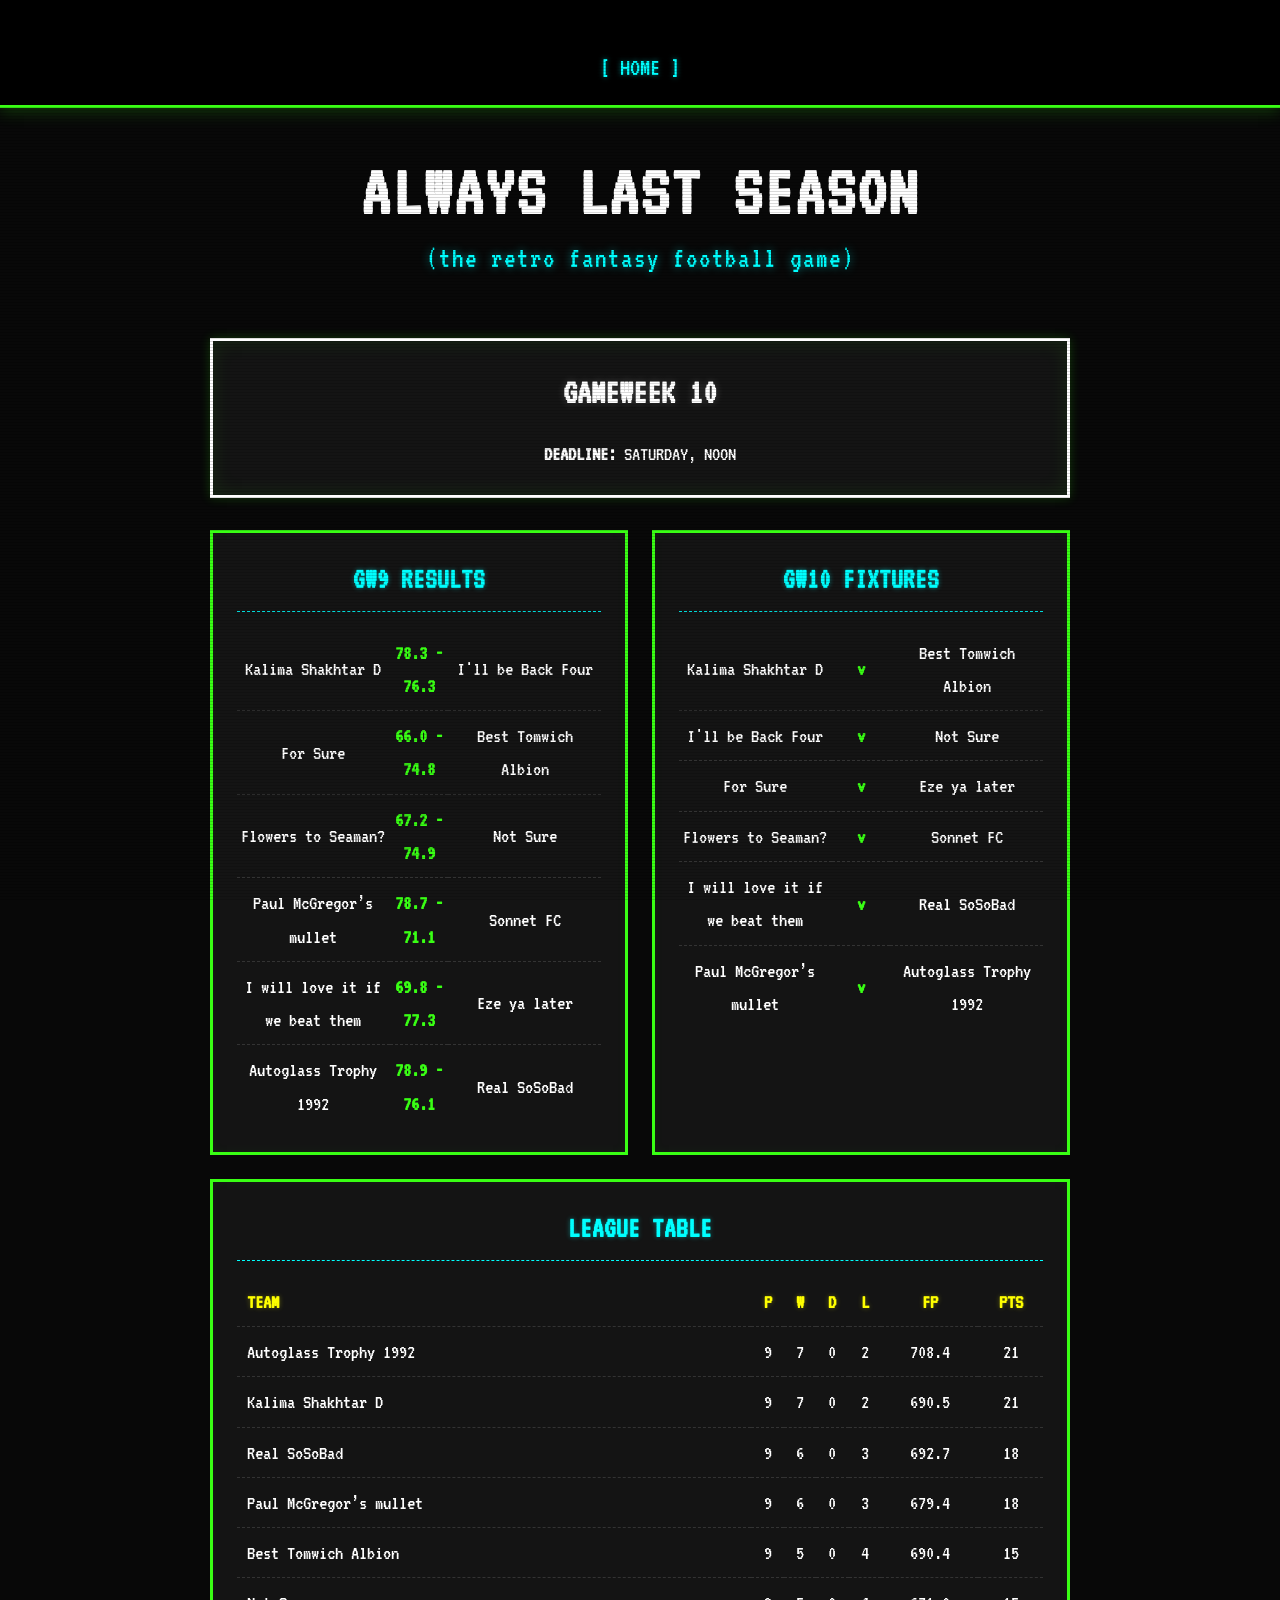
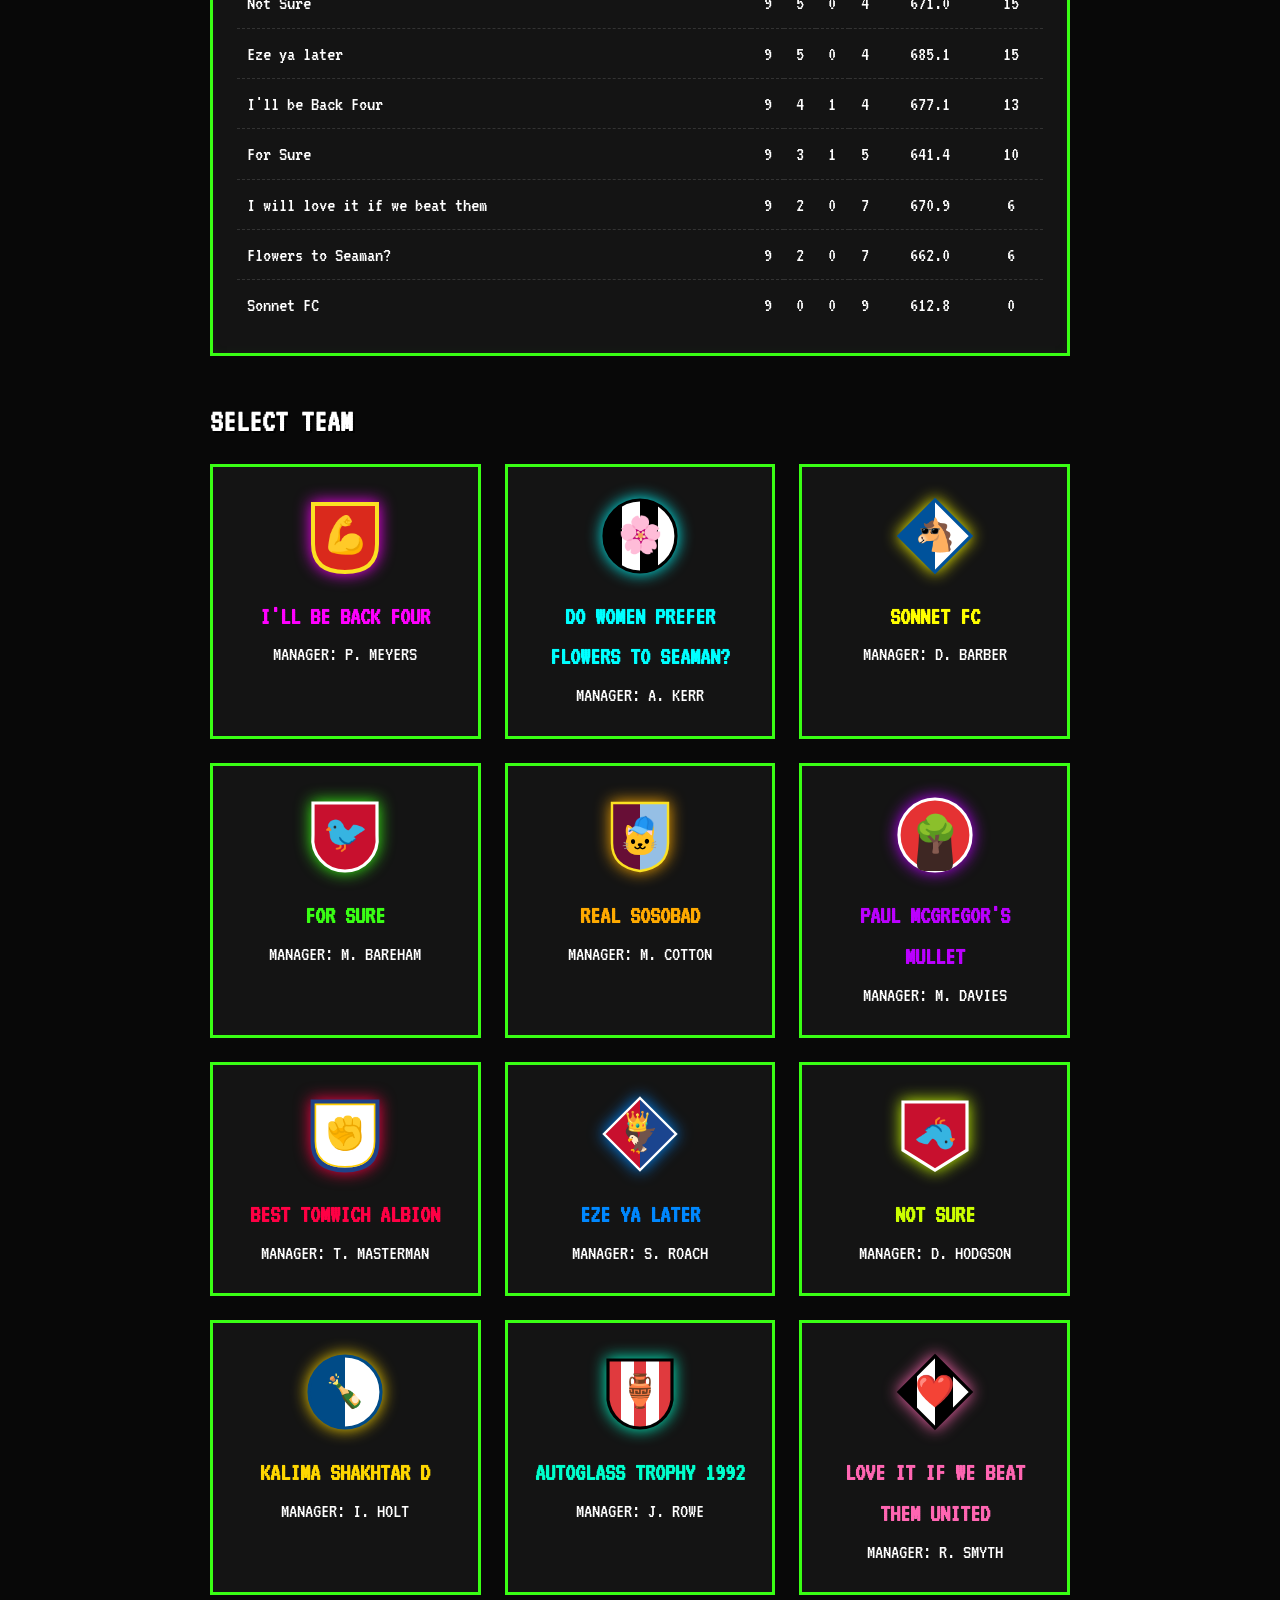
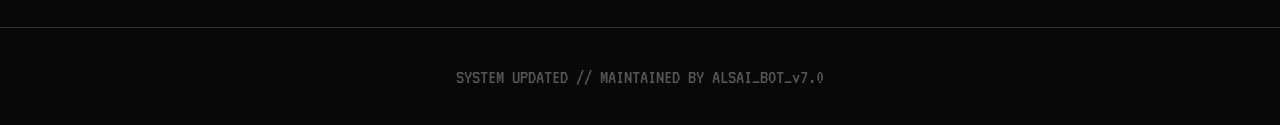
==== index.html @ 2e4fb4df "Add files via upload" ====
<!DOCTYPE html>
<html lang="en">
<head>
    <meta charset="UTF-8">
    <meta name="viewport" content="width=device-width, initial-scale=1.0">
    <title>Always Last Season - Retro Fantasy Football</title>
    <link rel="stylesheet" href="style.css">
</head>
<body>

    <svg width="0" height="0" style="position:absolute; width:0; height:0;">
        <defs>
            <linearGradient id="grad-bw-stripes" x1="0%" y1="0%" x2="100%" y2="0%">
                <stop offset="20%" stop-color="#000"/><stop offset="20%" stop-color="#fff"/>
                <stop offset="40%" stop-color="#fff"/><stop offset="40%" stop-color="#000"/>
                <stop offset="60%" stop-color="#000"/><stop offset="60%" stop-color="#fff"/>
                <stop offset="80%" stop-color="#fff"/><stop offset="80%" stop-color="#000"/>
            </linearGradient>
        </defs>
    </svg>
    <svg width="0" height="0" style="position:absolute; width:0; height:0;">
        <defs>
            <linearGradient id="grad-newcastle" x1="0%" y1="0%" x2="100%" y2="0%">
                <stop offset="25%" stop-color="#000"/><stop offset="25%" stop-color="#fff"/>
                <stop offset="50%" stop-color="#fff"/><stop offset="50%" stop-color="#000"/>
                <stop offset="75%" stop-color="#000"/><stop offset="75%" stop-color="#fff"/>
            </linearGradient>
            <linearGradient id="grad-gill" x1="0%" y1="0%" x2="100%" y2="0%">
                <stop offset="50%" stop-color="#00529b"/><stop offset="50%" stop-color="#fff"/>
            </linearGradient>
            <linearGradient id="grad-villa" x1="0%" y1="0%" x2="100%" y2="0%">
                <stop offset="50%" stop-color="#670E36"/><stop offset="50%" stop-color="#95BFE5"/>
            </linearGradient>
            <linearGradient id="grad-palace" x1="0%" y1="0%" x2="100%" y2="0%">
                <stop offset="50%" stop-color="#C8102E"/><stop offset="50%" stop-color="#1B458F"/>
            </linearGradient>
            <linearGradient id="grad-rochdale" x1="0%" y1="0%" x2="100%" y2="0%">
                <stop offset="50%" stop-color="#004b87"/><stop offset="50%" stop-color="#fff"/>
            </linearGradient>
            <linearGradient id="grad-stoke" x1="0%" y1="0%" x2="100%" y2="0%">
                <stop offset="20%" stop-color="#e03a3e"/><stop offset="20%" stop-color="#fff"/>
                <stop offset="40%" stop-color="#fff"/><stop offset="40%" stop-color="#e03a3e"/>
                <stop offset="60%" stop-color="#e03a3e"/><stop offset="60%" stop-color="#fff"/>
                <stop offset="80%" stop-color="#fff"/><stop offset="80%" stop-color="#e03a3e"/>
            </linearGradient>
        </defs>
    </svg>

    <header>
        <nav>
            <a href="index.html">[ HOME ]</a>
        </nav>
    </header>

    <div id="home-page" class="page-view">
        
        <div class="home-title-container">
            <div class="home-title-text">
                <h1 class="home-title">ALWAYS LAST SEASON</h1>
                <p class="home-subtitle">(the retro fantasy football game)</p>
            </div>
        </div>

        <section class="hero">
            <h2>GAMEWEEK 10</h2>
            <p><strong>DEADLINE:</strong> SATURDAY, NOON</p>
        </section>

        <div class="info-panels">
            <div class="panel">
                <h3 class="panel-title">GW9 RESULTS</h3>
                <table class="retro-table">
                    <tr><td class="team-left">Kalima Shakhtar D</td><td class="score">78.3 - 76.3</td><td class="team-right">I'll be Back Four</td></tr>
                    <tr><td class="team-left">For Sure</td><td class="score">66.0 - 74.8</td><td class="team-right">Best Tomwich Albion</td></tr>
                    <tr><td class="team-left">Flowers to Seaman?</td><td class="score">67.2 - 74.9</td><td class="team-right">Not Sure</td></tr>
                    <tr><td class="team-left">Paul McGregor’s mullet</td><td class="score">78.7 - 71.1</td><td class="team-right">Sonnet FC</td></tr>
                    <tr><td class="team-left">I will love it if we beat them</td><td class="score">69.8 - 77.3</td><td class="team-right">Eze ya later</td></tr>
                    <tr><td class="team-left">Autoglass Trophy 1992</td><td class="score">78.9 - 76.1</td><td class="team-right">Real SoSoBad</td></tr>
                </table>
            </div>
            
            <div class="panel">
                <h3 class="panel-title">GW10 FIXTURES</h3>
                <table class="retro-table">
                    <tr><td class="team-left">Kalima Shakhtar D</td><td class="score">v</td><td class="team-right">Best Tomwich Albion</td></tr>
                    <tr><td class="team-left">I'll be Back Four</td><td class="score">v</td><td class="team-right">Not Sure</td></tr>
                    <tr><td class="team-left">For Sure</td><td class="score">v</td><td class="team-right">Eze ya later</td></tr>
                    <tr><td class="team-left">Flowers to Seaman?</td><td class="score">v</td><td class="team-right">Sonnet FC</td></tr>
                    <tr><td class="team-left">I will love it if we beat them</td><td class="score">v</td><td class="team-right">Real SoSoBad</td></tr>
                    <tr><td class="team-left">Paul McGregor’s mullet</td><td class="score">v</td><td class="team-right">Autoglass Trophy 1992</td></tr>
                </table>
            </div>
        </div>

        <div class="panel table-panel">
            <h3 class="panel-title">LEAGUE TABLE</h3>
            <table class="retro-table league-standings">
                <thead>
                    <tr>
                        <th class="text-left">TEAM</th>
                        <th>P</th><th>W</th><th>D</th><th>L</th><th>FP</th><th>PTS</th>
                    </tr>
                </thead>
                <tbody>
                    <tr><td class="text-left">Autoglass Trophy 1992</td><td>9</td><td>7</td><td>0</td><td>2</td><td>708.4</td><td>21</td></tr>
                    <tr><td class="text-left">Kalima Shakhtar D</td><td>9</td><td>7</td><td>0</td><td>2</td><td>690.5</td><td>21</td></tr>
                    <tr><td class="text-left">Real SoSoBad</td><td>9</td><td>6</td><td>0</td><td>3</td><td>692.7</td><td>18</td></tr>
                    <tr><td class="text-left">Paul McGregor’s mullet</td><td>9</td><td>6</td><td>0</td><td>3</td><td>679.4</td><td>18</td></tr>
                    <tr><td class="text-left">Best Tomwich Albion</td><td>9</td><td>5</td><td>0</td><td>4</td><td>690.4</td><td>15</td></tr>
                    <tr><td class="text-left">Not Sure</td><td>9</td><td>5</td><td>0</td><td>4</td><td>671.0</td><td>15</td></tr>
                    <tr><td class="text-left">Eze ya later</td><td>9</td><td>5</td><td>0</td><td>4</td><td>685.1</td><td>15</td></tr>
                    <tr><td class="text-left">I'll be Back Four</td><td>9</td><td>4</td><td>1</td><td>4</td><td>677.1</td><td>13</td></tr>
                    <tr><td class="text-left">For Sure</td><td>9</td><td>3</td><td>1</td><td>5</td><td>641.4</td><td>10</td></tr>
                    <tr><td class="text-left">I will love it if we beat them</td><td>9</td><td>2</td><td>0</td><td>7</td><td>670.9</td><td>6</td></tr>
                    <tr><td class="text-left">Flowers to Seaman?</td><td>9</td><td>2</td><td>0</td><td>7</td><td>662.0</td><td>6</td></tr>
                    <tr><td class="text-left">Sonnet FC</td><td>9</td><td>0</td><td>0</td><td>9</td><td>612.8</td><td>0</td></tr>
                </tbody>
            </table>
        </div>
        <h2>SELECT TEAM</h2>
        <div class="grid">
            
            <div onclick="window.location.href='team-paul.html'" class="card">
                <div class="card-icon" style="filter: drop-shadow(0 0 8px #ff00ff);">
                    <svg width="80" height="80" viewBox="0 0 100 100">
                        <path d="M10,10 L90,10 L90,60 Q90,95 50,95 Q10,95 10,60 Z" fill="#DA291C" stroke="#FBE122" stroke-width="5"/>
                        <text x="50" y="55" font-size="45" text-anchor="middle" dominant-baseline="middle">💪</text>
                    </svg>
                </div>
                <h3 style="color: #ff00ff;">I'll be back four</h3>
                <p>MANAGER: P. MEYERS</p>
            </div>

            <div onclick="window.location.href='team-andy.html'" class="card">
                <div class="card-icon" style="filter: drop-shadow(0 0 8px #00ffff);">
                    <svg width="80" height="80" viewBox="0 0 100 100">
                        <circle cx="50" cy="50" r="45" fill="url(#grad-newcastle)" stroke="#000" stroke-width="4"/>
                        <text x="50" y="55" font-size="45" text-anchor="middle" dominant-baseline="middle">🌸</text>
                    </svg>
                </div>
                <h3 style="color: #00ffff;">Do Women prefer Flowers to Seaman?</h3>
                <p>MANAGER: A. KERR</p>
            </div>

            <div onclick="window.location.href='team-barber.html'" class="card">
                <div class="card-icon" style="filter: drop-shadow(0 0 8px #ffff00);">
                    <svg width="80" height="80" viewBox="0 0 100 100">
                        <polygon points="50,5 95,50 50,95 5,50" fill="url(#grad-gill)" stroke="#00529b" stroke-width="4"/>
                        <text x="50" y="55" font-size="40" text-anchor="middle" dominant-baseline="middle">🐴</text>
                        <text x="44" y="47" font-size="22" text-anchor="middle" dominant-baseline="middle">🕶️</text>
                    </svg>
                </div>
                <h3 style="color: #ffff00;">Sonnet FC</h3>
                <p>MANAGER: D. BARBER</p>
            </div>

            <div onclick="window.location.href='team-bareham.html'" class="card">
                <div class="card-icon" style="filter: drop-shadow(0 0 8px #39ff14);">
                    <svg width="80" height="80" viewBox="0 0 100 100">
                        <path d="M10,10 L90,10 L90,50 A40,40 0 0,1 50,95 A40,40 0 0,1 10,50 Z" fill="#C8102E" stroke="#fff" stroke-width="4"/>
                        <text x="50" y="55" font-size="45" text-anchor="middle" dominant-baseline="middle">🐦</text>
                    </svg>
                </div>
                <h3 style="color: #39ff14;">For Sure</h3>
                <p>MANAGER: M. BAREHAM</p>
            </div>

            <div onclick="window.location.href='team-cotton.html'" class="card">
                <div class="card-icon" style="filter: drop-shadow(0 0 8px #ffaa00);">
                    <svg width="80" height="80" viewBox="0 0 100 100">
                        <path d="M15,10 L85,10 L85,60 Q85,90 50,95 Q15,90 15,60 Z" fill="url(#grad-villa)" stroke="#FBE122" stroke-width="3"/>
                        <text x="50" y="62" font-size="38" text-anchor="middle" dominant-baseline="middle">🐱</text>
                        <text x="51" y="42" font-size="28" text-anchor="middle" dominant-baseline="middle">🧢</text>
                    </svg>
                </div>
                <h3 style="color: #ffaa00;">Real SoSoBad</h3>
                <p>MANAGER: M. COTTON</p>
            </div>

            <div onclick="window.location.href='team-davies.html'" class="card">
                <div class="card-icon" style="filter: drop-shadow(0 0 8px #bb00ff);">
                    <svg width="80" height="80" viewBox="0 0 100 100">
                        <circle cx="50" cy="50" r="45" fill="#E53233" stroke="#fff" stroke-width="4"/>
                        <path d="M30,45 C30,85 20,95 40,95 L60,95 C80,95 70,85 70,45 Z" fill="#3E2723"/>
                        <text x="50" y="55" font-size="45" text-anchor="middle" dominant-baseline="middle">🌳</text>
                    </svg>
                </div>
                <h3 style="color: #bb00ff;">Paul McGregor's mullet</h3>
                <p>MANAGER: M. DAVIES</p>
            </div>

            <div onclick="window.location.href='team-masterman.html'" class="card">
                <div class="card-icon" style="filter: drop-shadow(0 0 8px #ff0044);">
                    <svg width="80" height="80" viewBox="0 0 100 100">
                        <path d="M10,10 L90,10 L90,60 Q90,95 50,95 Q10,95 10,60 Z" fill="#fff" stroke="#1D428A" stroke-width="6"/>
                        <path d="M13,13 L87,13 L87,59 Q87,91 50,91 Q13,91 13,59 Z" fill="none" stroke="#FFCD00" stroke-width="2"/>
                        <text x="50" y="55" font-size="40" text-anchor="middle" dominant-baseline="middle">✊</text>
                    </svg>
                </div>
                <h3 style="color: #ff0044;">Best Tomwich Albion</h3>
                <p>MANAGER: T. MASTERMAN</p>
            </div>

            <div onclick="window.location.href='team-roach.html'" class="card">
                <div class="card-icon" style="filter: drop-shadow(0 0 8px #0088ff);">
                    <svg width="80" height="80" viewBox="0 0 100 100">
                        <polygon points="50,5 95,50 50,95 5,50" fill="url(#grad-palace)" stroke="#fff" stroke-width="3"/>
                        <text x="50" y="60" font-size="35" text-anchor="middle" dominant-baseline="middle">🦅</text>
                        <text x="47" y="38" font-size="25" text-anchor="middle" dominant-baseline="middle">👑</text>
                    </svg>
                </div>
                <h3 style="color: #0088ff;">Eze ya later</h3>
                <p>MANAGER: S. ROACH</p>
            </div>

            <div onclick="window.location.href='team-hodgson.html'" class="card">
                <div class="card-icon" style="filter: drop-shadow(0 0 8px #ccff00);">
                    <svg width="80" height="80" viewBox="0 0 100 100">
                        <polygon points="10,10 90,10 90,70 50,95 10,70" fill="#C8102E" stroke="#fff" stroke-width="4"/>
                        <text x="50" y="50" font-size="45" text-anchor="middle" dominant-baseline="central" transform="rotate(180 50 50)">🐦</text>
                    </svg>
                </div>
                <h3 style="color: #ccff00;">Not Sure</h3>
                <p>MANAGER: D. HODGSON</p>
            </div>

            <div onclick="window.location.href='team-holt.html'" class="card">
                <div class="card-icon" style="filter: drop-shadow(0 0 8px #ffd700);">
                    <svg width="80" height="80" viewBox="0 0 100 100">
                        <circle cx="50" cy="50" r="45" fill="url(#grad-rochdale)" stroke="#004b87" stroke-width="4"/>
                        <text x="50" y="55" font-size="40" text-anchor="middle" dominant-baseline="middle">🍾</text>
                    </svg>
                </div>
                <h3 style="color: #ffd700;">Kalima Shakhtar D</h3>
                <p>MANAGER: I. HOLT</p>
            </div>

            <div onclick="window.location.href='team-rowe.html'" class="card">
                <div class="card-icon" style="filter: drop-shadow(0 0 8px #00ffcc);">
                    <svg width="80" height="80" viewBox="0 0 100 100">
                        <path d="M10,10 L90,10 L90,60 A40,40 0 0,1 50,95 A40,40 0 0,1 10,60 Z" fill="url(#grad-stoke)" stroke="#000" stroke-width="4"/>
                        <text x="50" y="55" font-size="40" text-anchor="middle" dominant-baseline="middle">🏺</text>
                    </svg>
                </div>
                <h3 style="color: #00ffcc;">Autoglass Trophy 1992</h3>
                <p>MANAGER: J. ROWE</p>
            </div>

            <div onclick="window.location.href='team-smyth.html'" class="card">
                <div class="card-icon" style="filter: drop-shadow(0 0 8px #ff66b2);">
                    <svg width="80" height="80" viewBox="0 0 100 100">
                        <polygon points="50,5 95,50 50,95 5,50" fill="url(#grad-newcastle)" stroke="#000" stroke-width="4"/>
                        <text x="50" y="55" font-size="40" text-anchor="middle" dominant-baseline="middle">❤️</text>
                    </svg>
                </div>
                <h3 style="color: #ff66b2;">Love it if we beat them United</h3>
                <p>MANAGER: R. SMYTH</p>
            </div>
        </div>
    </div>

    <footer><p>SYSTEM UPDATED // MAINTAINED BY ALSAI_BOT_v7.0</p></footer>

</body>
</html>
---- style.css ----
@import url('https://fonts.googleapis.com/css2?family=VT323&display=swap');

:root {
    --primary-bg: #080808;
    --accent-green: #39ff14;
    --accent-yellow: #ffff00;
    --accent-blue: #00ffff;
    --text-light: #ffffff;
    --box-bg: #141414;
    --border-style: 3px solid var(--accent-green);
}

/* Manager Specific Colors */
#team-paul { --team-color: #ff00ff; }       /* Neon Pink */
#team-andy { --team-color: #00ffff; }       /* Cyan */
#team-barber { --team-color: #ffff00; }     /* Yellow */
#team-bareham { --team-color: #39ff14; }    /* Neon Green */
#team-cotton { --team-color: #ffaa00; }     /* Orange */
#team-davies { --team-color: #bb00ff; }     /* Purple */
#team-masterman { --team-color: #ff0044; }  /* Crimson */
#team-roach { --team-color: #0088ff; }      /* Blue */
#team-hodgson { --team-color: #ccff00; }    /* Lime */
#team-holt { --team-color: #ffd700; }       /* Gold */
#team-rowe { --team-color: #00ffcc; }       /* Teal */
#team-smyth { --team-color: #ff66b2; }      /* Light Pink */

* {
    box-sizing: border-box;
    margin: 0;
    padding: 0;
    font-family: 'VT323', 'Courier New', Courier, monospace;
}

body {
    background-color: var(--primary-bg);
    color: var(--text-light);
    line-height: 1.6;
    font-size: 1.3rem;
    position: relative;
}

body::after {
    content: "";
    position: fixed;
    top: 0;
    left: 0;
    width: 100vw;
    height: 100vh;
    background: repeating-linear-gradient(
        0deg,
        rgba(0, 0, 0, 0.15) 0px,
        rgba(0, 0, 0, 0.15) 1px,
        transparent 1px,
        transparent 3px
    );
    pointer-events: none;
    z-index: 999;
}

header {
    text-align: center;
    padding: 2rem 1rem 1rem 1rem;
    border-bottom: var(--border-style);
    background: #000;
    box-shadow: 0 4px 15px rgba(57, 255, 20, 0.2);
}

nav { margin-top: 1rem; }
nav a {
    color: var(--accent-blue);
    text-decoration: none;
    margin: 0 15px;
    font-size: 1.6rem;
    cursor: pointer;
    text-transform: uppercase;
    text-shadow: 0 0 5px rgba(0, 255, 255, 0.5);
    transition: all 0.2s;
}
nav a:hover {
    color: var(--text-light);
    text-shadow: 0 0 10px var(--accent-blue);
}

.page-view {
    max-width: 900px;
    margin: 2rem auto;
    padding: 0 20px;
    display: block;
}

/* Homepage Specific Title Animation & Layout */
@keyframes colorCycle {
    0% { color: #ff00ff; text-shadow: 0 0 15px rgba(255, 0, 255, 0.6), 4px 4px 0px #000; }
    25% { color: #00ffff; text-shadow: 0 0 15px rgba(0, 255, 255, 0.6), 4px 4px 0px #000; }
    50% { color: #ffff00; text-shadow: 0 0 15px rgba(255, 255, 0, 0.6), 4px 4px 0px #000; }
    75% { color: #39ff14; text-shadow: 0 0 15px rgba(57, 255, 20, 0.6), 4px 4px 0px #000; }
    100% { color: #ff0044; text-shadow: 0 0 15px rgba(255, 0, 68, 0.6), 4px 4px 0px #000; }
}

.home-title-container {
    display: flex;
    align-items: center;
    justify-content: center;
    margin-bottom: 2.5rem;
    padding: 1rem;
}

.home-title-text {
    display: flex;
    flex-direction: column;
    align-items: center;
    text-align: center;
}

.home-title {
    font-size: 4.5rem;
    line-height: 1;
    margin-bottom: 0.5rem;
    letter-spacing: 2px;
    animation: colorCycle 10s infinite alternate ease-in-out;
}

.home-subtitle {
    font-size: 1.8rem;
    color: var(--accent-blue);
    text-shadow: 0 0 8px rgba(0, 255, 255, 0.5);
    letter-spacing: 1px;
}

.hero {
    background: var(--box-bg);
    border: 3px solid var(--accent-green);
    padding: 1.5rem;
    text-align: center;
    margin-bottom: 2rem;
    box-shadow: inset 0 0 20px rgba(57, 255, 20, 0.1), 0 0 10px rgba(57, 255, 20, 0.2);
}

.hero-title-container {
    display: flex;
    align-items: center;
    justify-content: center;
    gap: 15px;
    margin-bottom: 5px;
}

.hero-title-container h2 {
    margin-bottom: 0;
}

.team-logo-small {
    width: 45px;
    height: 45px;
    filter: drop-shadow(0 0 5px var(--team-color));
}

/* Dynamic styling for individual team pages */
.page-view .hero { border-color: var(--team-color); }
.page-view .hero h2 { color: var(--team-color); text-shadow: 0 0 8px rgba(255, 255, 255, 0.2); }
.selection-tracker {
    position: sticky;
    top: 0;
    background: #000;
    padding: 10px;
    border-bottom: 2px solid var(--team-color);
    display: flex;
    justify-content: space-around;
    z-index: 100;
    margin-bottom: 20px;
    font-size: 1.5rem;
}
.squad-section h3 {
    color: var(--team-color);
    border-bottom: 2px dashed var(--team-color);
    padding-bottom: 0.5rem;
    margin-bottom: 1rem;
    font-size: 1.8rem;
}
.terminal-header h3 { color: var(--team-color); }
.teamsheet-output-container {
    display: none;
    margin-top: 2rem;
    padding: 1.5rem;
    background: #000;
    border: 2px solid var(--team-color);
    box-shadow: 0 0 15px rgba(255, 255, 255, 0.1);
}

.hero h2 {
    color: var(--accent-green);
    font-size: 2.2rem;
    text-transform: uppercase;
    text-shadow: 0 0 8px rgba(57, 255, 20, 0.5);
}

h2 {
    color: var(--text-light);
    font-size: 2rem;
    text-transform: uppercase;
    margin-bottom: 1rem;
    text-shadow: 2px 2px 0px #000;
}

.grid {
    display: grid;
    grid-template-columns: repeat(auto-fit, minmax(200px, 1fr));
    gap: 1.5rem;
    margin-bottom: 2rem;
}

.card {
    background: var(--box-bg);
    border: var(--border-style);
    padding: 1.5rem;
    text-align: center;
    color: var(--text-light);
    cursor: pointer;
    transition: transform 0.1s, box-shadow 0.2s, border-color 0.2s;
}
.card:hover {
    transform: scale(1.05);
    box-shadow: 0 0 15px rgba(0, 255, 255, 0.5);
    border-color: var(--accent-blue);
}

.card-icon { 
    display: flex;
    justify-content: center;
    align-items: center;
    height: 90px;
    margin-bottom: 1rem;
}

.card h3 { color: var(--accent-green); font-size: 1.6rem; text-transform: uppercase; }

.btn {
    display: inline-block;
    background-color: transparent;
    color: var(--accent-green);
    border: 2px solid var(--accent-green);
    padding: 10px 20px;
    font-size: 1.4rem;
    text-transform: uppercase;
    margin: 1rem 0;
    cursor: pointer;
    transition: all 0.2s;
    box-shadow: 0 0 5px rgba(57, 255, 20, 0.3);
}
.btn:hover {
    background-color: var(--accent-green);
    color: #000;
    box-shadow: 0 0 15px rgba(57, 255, 20, 0.8);
}
.btn:disabled {
    border-color: #555;
    color: #555;
    cursor: not-allowed;
    box-shadow: none;
}
.btn:disabled:hover { background-color: transparent; }

.btn-copy {
    border-color: var(--accent-blue);
    color: var(--accent-blue);
    box-shadow: 0 0 5px rgba(0, 255, 255, 0.3);
    margin-left: 10px;
}
.btn-copy:hover {
    background-color: var(--accent-blue);
    color: #000;
    box-shadow: 0 0 15px rgba(0, 255, 255, 0.8);
}

.player-row {
    background: var(--box-bg);
    padding: 1rem;
    border: 2px solid #333;
    margin-bottom: 0.8rem;
    display: flex;
    justify-content: space-between;
    align-items: center;
    flex-wrap: wrap;
    gap: 10px;
    cursor: pointer;
    transition: all 0.2s;
    position: relative;
}

.player-row:hover { border-color: #666; }

.is-starter {
    border-color: var(--accent-green);
    box-shadow: inset 0 0 15px rgba(57, 255, 20, 0.2);
}
.is-starter::after {
    content: "XI";
    position: absolute;
    right: 10px;
    top: 10px;
    color: var(--accent-green);
    font-weight: bold;
    font-size: 1.5rem;
}

.is-sub {
    border-color: var(--accent-yellow);
    border-style: dashed;
}
.is-sub::after {
    content: "SUB";
    position: absolute;
    right: 10px;
    top: 10px;
    color: var(--accent-yellow);
    font-weight: bold;
    font-size: 1.2rem;
}

.player-info strong { font-size: 1.5rem; color: var(--text-light); }
.player-club { color: #888; font-size: 1.2rem; margin-left: 5px; }
.player-fixture { color: var(--accent-blue); font-size: 1.2rem; margin-left: 8px; text-transform: uppercase; }

.player-status {
    background: #000;
    border: 1px solid #555;
    padding: 4px 10px;
    font-size: 1.2rem;
    cursor: help;
}
.status-fit { color: var(--accent-green); border-color: var(--accent-green); }
.status-doubt { color: #ffff00; border-color: #ffff00; }
.status-out { color: #ff0044; border-color: #ff0044; }

.terminal-header {
    display: flex;
    justify-content: space-between;
    align-items: center;
    margin-bottom: 10px;
    border-bottom: 1px dashed #333;
    padding-bottom: 10px;
}

.teamsheet-text {
    width: 100%;
    height: 350px;
    background: transparent;
    color: var(--accent-green);
    border: none;
    outline: none;
    resize: none;
    font-size: 1.3rem;
    line-height: 1.5;
}

footer { text-align: center; padding: 2rem; color: #555; border-top: 1px solid #333; margin-top: 2rem; }

/* =========================================
   NEW DASHBOARD PANELS (TABLES & RESULTS)
   ========================================= */

.info-panels {
    display: grid;
    grid-template-columns: repeat(auto-fit, minmax(350px, 1fr));
    gap: 1.5rem;
    margin-bottom: 1.5rem;
}

.panel {
    background: var(--box-bg);
    border: var(--border-style);
    padding: 1.5rem;
    box-shadow: inset 0 0 10px rgba(57, 255, 20, 0.05);
}

.table-panel {
    margin-bottom: 2.5rem;
}

.panel-title {
    color: var(--accent-blue);
    text-align: center;
    margin-bottom: 1rem;
    font-size: 1.8rem;
    text-shadow: 0 0 5px rgba(0, 255, 255, 0.4);
    border-bottom: 1px dashed var(--accent-blue);
    padding-bottom: 0.5rem;
}

/* Retro Tables */
.retro-table {
    width: 100%;
    border-collapse: collapse;
    font-size: 1.3rem;
}

.retro-table td, .retro-table th {
    padding: 8px 4px;
    text-align: center;
    border-bottom: 1px dashed #333;
}

.retro-table tr:last-child td {
    border-bottom: none;
}

.retro-table th {
    color: var(--accent-yellow);
    text-shadow: 0 0 5px rgba(255, 255, 0, 0.3);
}

.team-left { text-align: right; width: 42%; color: var(--text-light); }
.team-right { text-align: left; width: 42%; color: var(--text-light); }
.score { width: 16%; color: var(--accent-green); font-weight: bold; }

.league-standings th.text-left,
.league-standings td.text-left {
    text-align: left;
    padding-left: 10px;
}

.league-standings tbody tr {
    transition: background 0.2s, color 0.2s;
}

.league-standings tbody tr:hover {
    background: #222;
    color: var(--accent-green);
    cursor: crosshair;
}
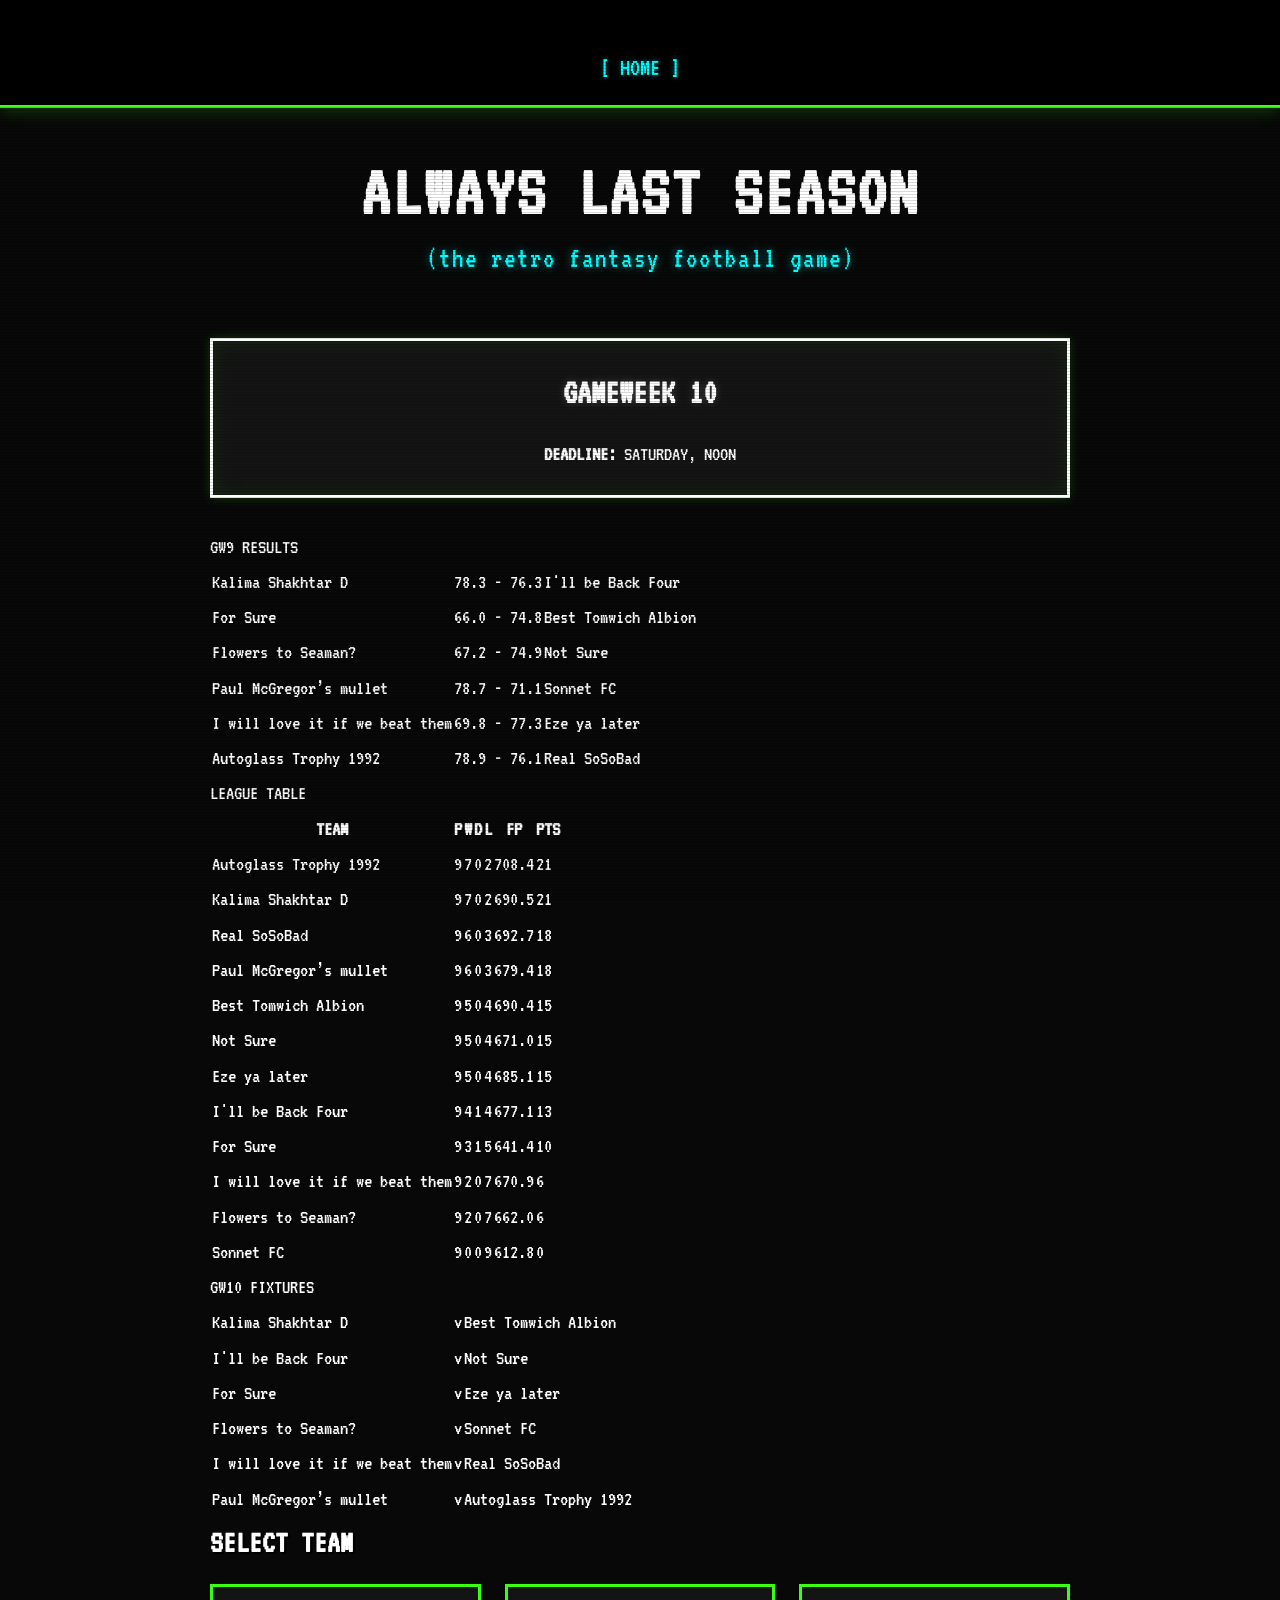
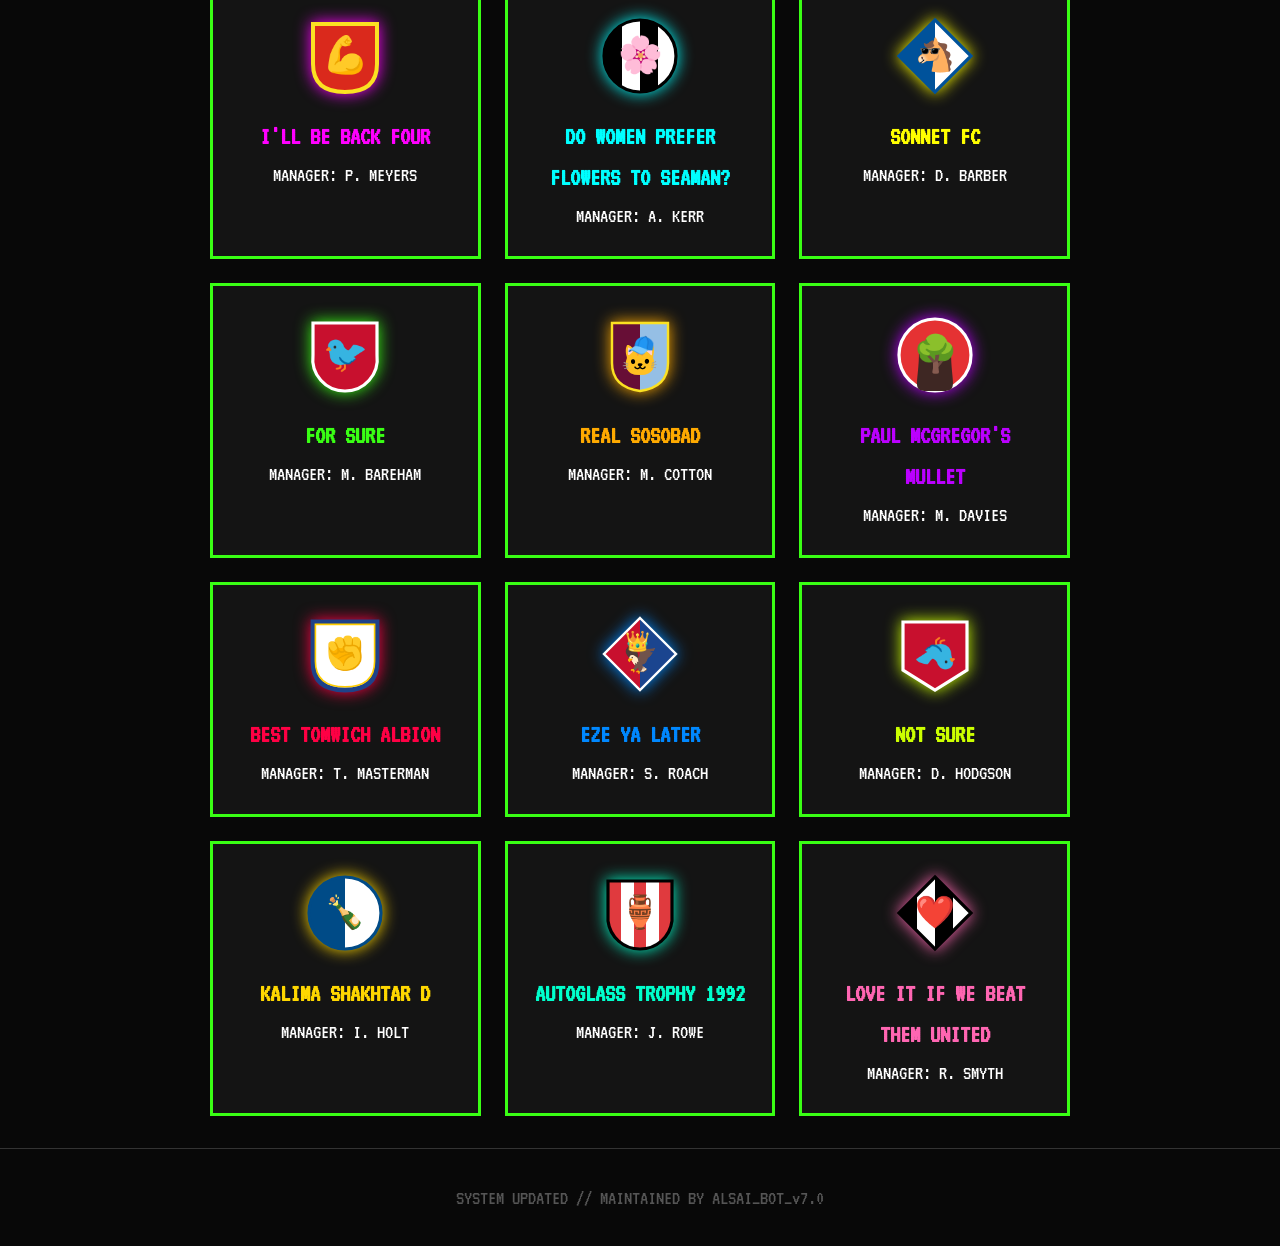
==== commit eae5e34c: "Update index.html" ====
--- a/index.html
+++ b/index.html
@@ -66,56 +66,60 @@
             <p><strong>DEADLINE:</strong> SATURDAY, NOON</p>
         </section>
 
-        <div class="info-panels">
-            <div class="panel">
-                <h3 class="panel-title">GW9 RESULTS</h3>
-                <table class="retro-table">
-                    <tr><td class="team-left">Kalima Shakhtar D</td><td class="score">78.3 - 76.3</td><td class="team-right">I'll be Back Four</td></tr>
-                    <tr><td class="team-left">For Sure</td><td class="score">66.0 - 74.8</td><td class="team-right">Best Tomwich Albion</td></tr>
-                    <tr><td class="team-left">Flowers to Seaman?</td><td class="score">67.2 - 74.9</td><td class="team-right">Not Sure</td></tr>
-                    <tr><td class="team-left">Paul McGregor’s mullet</td><td class="score">78.7 - 71.1</td><td class="team-right">Sonnet FC</td></tr>
-                    <tr><td class="team-left">I will love it if we beat them</td><td class="score">69.8 - 77.3</td><td class="team-right">Eze ya later</td></tr>
-                    <tr><td class="team-left">Autoglass Trophy 1992</td><td class="score">78.9 - 76.1</td><td class="team-right">Real SoSoBad</td></tr>
+        <div class="top-dashboard">
+            
+            <div class="dash-box">
+                <div class="dash-header">GW9 RESULTS</div>
+                <table class="cm-table">
+                    <tr><td class="t-right">Kalima Shakhtar D</td><td class="t-center hl-yellow">78.3 - 76.3</td><td class="t-left">I'll be Back Four</td></tr>
+                    <tr><td class="t-right">For Sure</td><td class="t-center hl-yellow">66.0 - 74.8</td><td class="t-left">Best Tomwich Albion</td></tr>
+                    <tr><td class="t-right">Flowers to Seaman?</td><td class="t-center hl-yellow">67.2 - 74.9</td><td class="t-left">Not Sure</td></tr>
+                    <tr><td class="t-right">Paul McGregor’s mullet</td><td class="t-center hl-yellow">78.7 - 71.1</td><td class="t-left">Sonnet FC</td></tr>
+                    <tr><td class="t-right">I will love it if we beat them</td><td class="t-center hl-yellow">69.8 - 77.3</td><td class="t-left">Eze ya later</td></tr>
+                    <tr><td class="t-right">Autoglass Trophy 1992</td><td class="t-center hl-yellow">78.9 - 76.1</td><td class="t-left">Real SoSoBad</td></tr>
                 </table>
             </div>
-            
-            <div class="panel">
-                <h3 class="panel-title">GW10 FIXTURES</h3>
-                <table class="retro-table">
-                    <tr><td class="team-left">Kalima Shakhtar D</td><td class="score">v</td><td class="team-right">Best Tomwich Albion</td></tr>
-                    <tr><td class="team-left">I'll be Back Four</td><td class="score">v</td><td class="team-right">Not Sure</td></tr>
-                    <tr><td class="team-left">For Sure</td><td class="score">v</td><td class="team-right">Eze ya later</td></tr>
-                    <tr><td class="team-left">Flowers to Seaman?</td><td class="score">v</td><td class="team-right">Sonnet FC</td></tr>
-                    <tr><td class="team-left">I will love it if we beat them</td><td class="score">v</td><td class="team-right">Real SoSoBad</td></tr>
-                    <tr><td class="team-left">Paul McGregor’s mullet</td><td class="score">v</td><td class="team-right">Autoglass Trophy 1992</td></tr>
+
+            <div class="dash-box">
+                <div class="dash-header">LEAGUE TABLE</div>
+                <table class="cm-table league-table">
+                    <thead>
+                        <tr>
+                            <th class="t-left">TEAM</th>
+                            <th>P</th><th>W</th><th>D</th><th>L</th><th>FP</th><th>PTS</th>
+                        </tr>
+                    </thead>
+                    <tbody>
+                        <tr class="promo"><td class="t-left">Autoglass Trophy 1992</td><td>9</td><td>7</td><td>0</td><td>2</td><td>708.4</td><td class="hl-green">21</td></tr>
+                        <tr class="promo"><td class="t-left">Kalima Shakhtar D</td><td>9</td><td>7</td><td>0</td><td>2</td><td>690.5</td><td class="hl-green">21</td></tr>
+                        
+                        <tr><td class="t-left">Real SoSoBad</td><td>9</td><td>6</td><td>0</td><td>3</td><td>692.7</td><td class="hl-green">18</td></tr>
+                        <tr><td class="t-left">Paul McGregor’s mullet</td><td>9</td><td>6</td><td>0</td><td>3</td><td>679.4</td><td class="hl-green">18</td></tr>
+                        <tr><td class="t-left">Best Tomwich Albion</td><td>9</td><td>5</td><td>0</td><td>4</td><td>690.4</td><td class="hl-green">15</td></tr>
+                        <tr><td class="t-left">Not Sure</td><td>9</td><td>5</td><td>0</td><td>4</td><td>671.0</td><td class="hl-green">15</td></tr>
+                        <tr><td class="t-left">Eze ya later</td><td>9</td><td>5</td><td>0</td><td>4</td><td>685.1</td><td class="hl-green">15</td></tr>
+                        <tr><td class="t-left">I'll be Back Four</td><td>9</td><td>4</td><td>1</td><td>4</td><td>677.1</td><td class="hl-green">13</td></tr>
+                        <tr><td class="t-left">For Sure</td><td>9</td><td>3</td><td>1</td><td>5</td><td>641.4</td><td class="hl-green">10</td></tr>
+                        
+                        <tr class="relegation"><td class="t-left">I will love it if we beat them</td><td>9</td><td>2</td><td>0</td><td>7</td><td>670.9</td><td class="hl-green">6</td></tr>
+                        <tr class="relegation"><td class="t-left">Flowers to Seaman?</td><td>9</td><td>2</td><td>0</td><td>7</td><td>662.0</td><td class="hl-green">6</td></tr>
+                        <tr class="relegation"><td class="t-left">Sonnet FC</td><td>9</td><td>0</td><td>0</td><td>9</td><td>612.8</td><td class="hl-green">0</td></tr>
+                    </tbody>
                 </table>
             </div>
-        </div>
-
-        <div class="panel table-panel">
-            <h3 class="panel-title">LEAGUE TABLE</h3>
-            <table class="retro-table league-standings">
-                <thead>
-                    <tr>
-                        <th class="text-left">TEAM</th>
-                        <th>P</th><th>W</th><th>D</th><th>L</th><th>FP</th><th>PTS</th>
-                    </tr>
-                </thead>
-                <tbody>
-                    <tr><td class="text-left">Autoglass Trophy 1992</td><td>9</td><td>7</td><td>0</td><td>2</td><td>708.4</td><td>21</td></tr>
-                    <tr><td class="text-left">Kalima Shakhtar D</td><td>9</td><td>7</td><td>0</td><td>2</td><td>690.5</td><td>21</td></tr>
-                    <tr><td class="text-left">Real SoSoBad</td><td>9</td><td>6</td><td>0</td><td>3</td><td>692.7</td><td>18</td></tr>
-                    <tr><td class="text-left">Paul McGregor’s mullet</td><td>9</td><td>6</td><td>0</td><td>3</td><td>679.4</td><td>18</td></tr>
-                    <tr><td class="text-left">Best Tomwich Albion</td><td>9</td><td>5</td><td>0</td><td>4</td><td>690.4</td><td>15</td></tr>
-                    <tr><td class="text-left">Not Sure</td><td>9</td><td>5</td><td>0</td><td>4</td><td>671.0</td><td>15</td></tr>
-                    <tr><td class="text-left">Eze ya later</td><td>9</td><td>5</td><td>0</td><td>4</td><td>685.1</td><td>15</td></tr>
-                    <tr><td class="text-left">I'll be Back Four</td><td>9</td><td>4</td><td>1</td><td>4</td><td>677.1</td><td>13</td></tr>
-                    <tr><td class="text-left">For Sure</td><td>9</td><td>3</td><td>1</td><td>5</td><td>641.4</td><td>10</td></tr>
-                    <tr><td class="text-left">I will love it if we beat them</td><td>9</td><td>2</td><td>0</td><td>7</td><td>670.9</td><td>6</td></tr>
-                    <tr><td class="text-left">Flowers to Seaman?</td><td>9</td><td>2</td><td>0</td><td>7</td><td>662.0</td><td>6</td></tr>
-                    <tr><td class="text-left">Sonnet FC</td><td>9</td><td>0</td><td>0</td><td>9</td><td>612.8</td><td>0</td></tr>
-                </tbody>
-            </table>
+
+            <div class="dash-box">
+                <div class="dash-header">GW10 FIXTURES</div>
+                <table class="cm-table">
+                    <tr><td class="t-right">Kalima Shakhtar D</td><td class="t-center hl-cyan">v</td><td class="t-left">Best Tomwich Albion</td></tr>
+                    <tr><td class="t-right">I'll be Back Four</td><td class="t-center hl-cyan">v</td><td class="t-left">Not Sure</td></tr>
+                    <tr><td class="t-right">For Sure</td><td class="t-center hl-cyan">v</td><td class="t-left">Eze ya later</td></tr>
+                    <tr><td class="t-right">Flowers to Seaman?</td><td class="t-center hl-cyan">v</td><td class="t-left">Sonnet FC</td></tr>
+                    <tr><td class="t-right">I will love it if we beat them</td><td class="t-center hl-cyan">v</td><td class="t-left">Real SoSoBad</td></tr>
+                    <tr><td class="t-right">Paul McGregor’s mullet</td><td class="t-center hl-cyan">v</td><td class="t-left">Autoglass Trophy 1992</td></tr>
+                </table>
+            </div>
+
         </div>
         <h2>SELECT TEAM</h2>
         <div class="grid">
@@ -262,4 +266,4 @@
     <footer><p>SYSTEM UPDATED // MAINTAINED BY ALSAI_BOT_v7.0</p></footer>
 
 </body>
-</html>+</html>
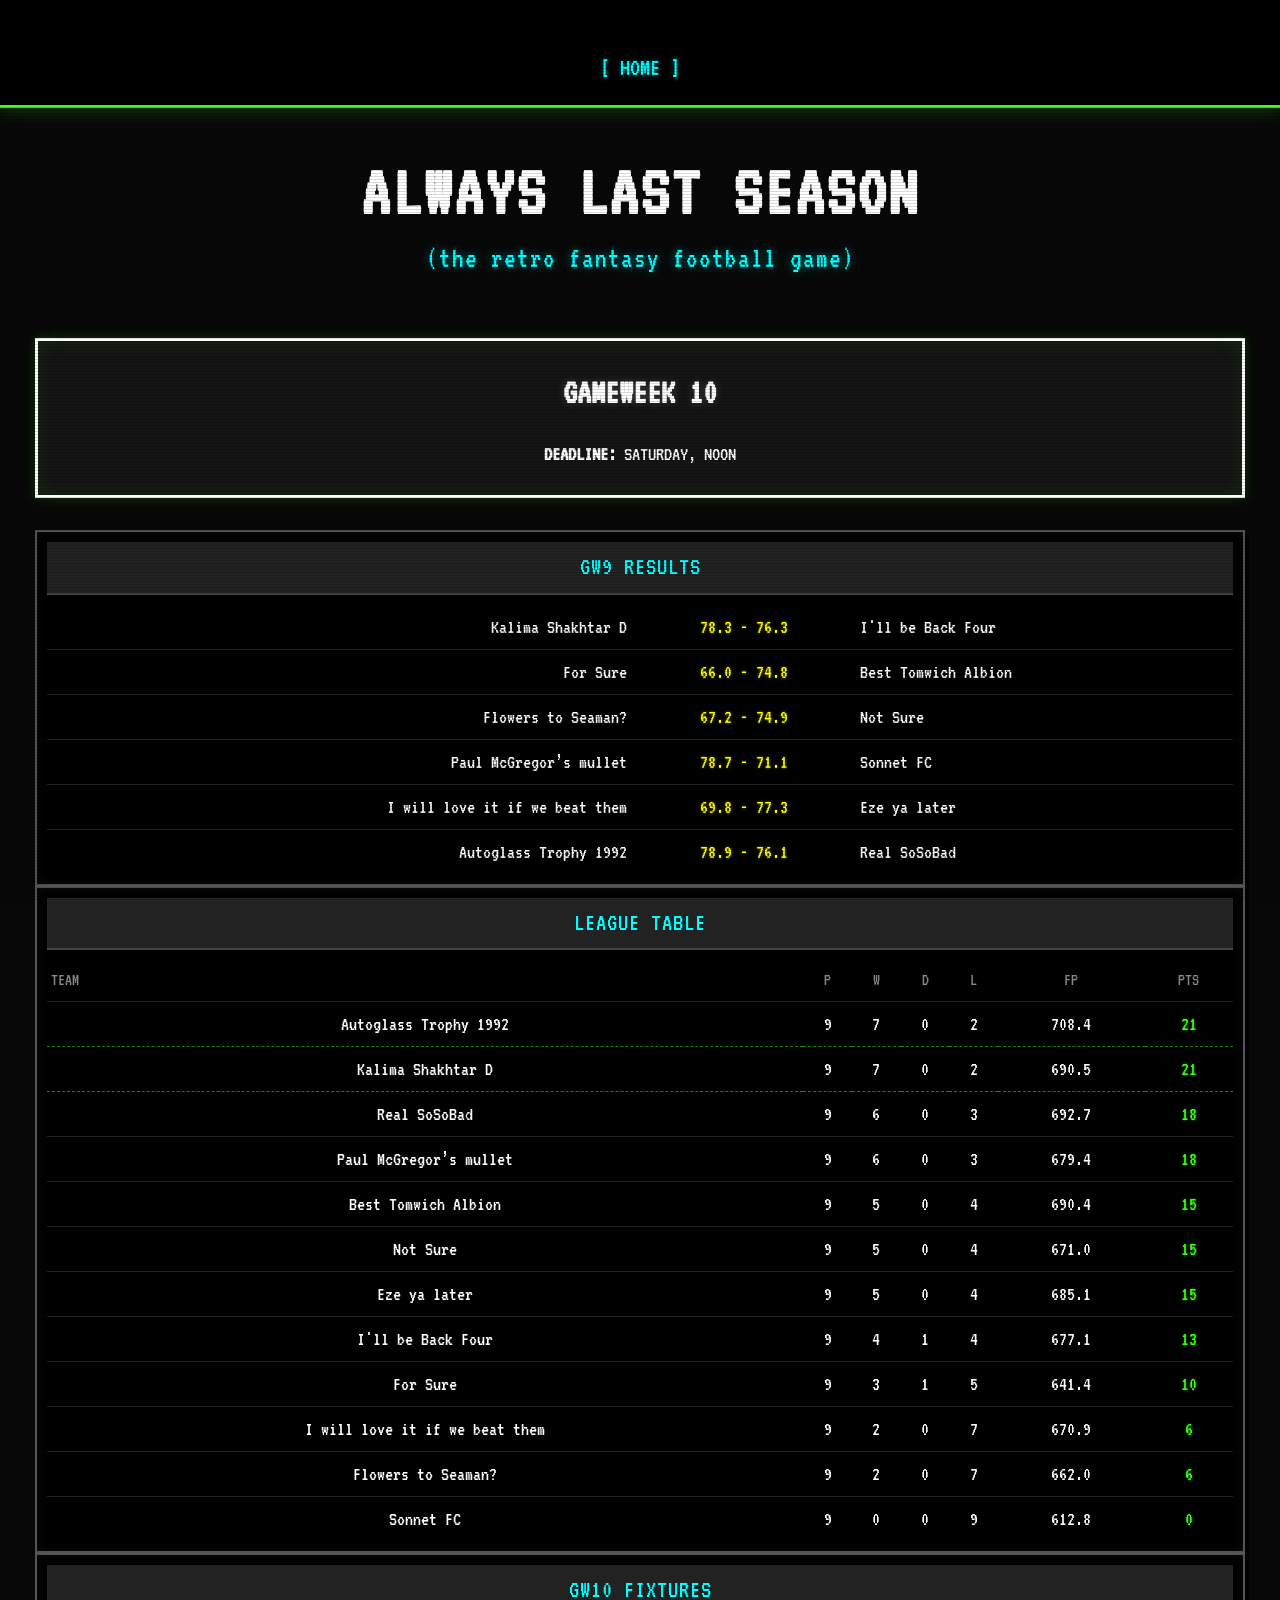
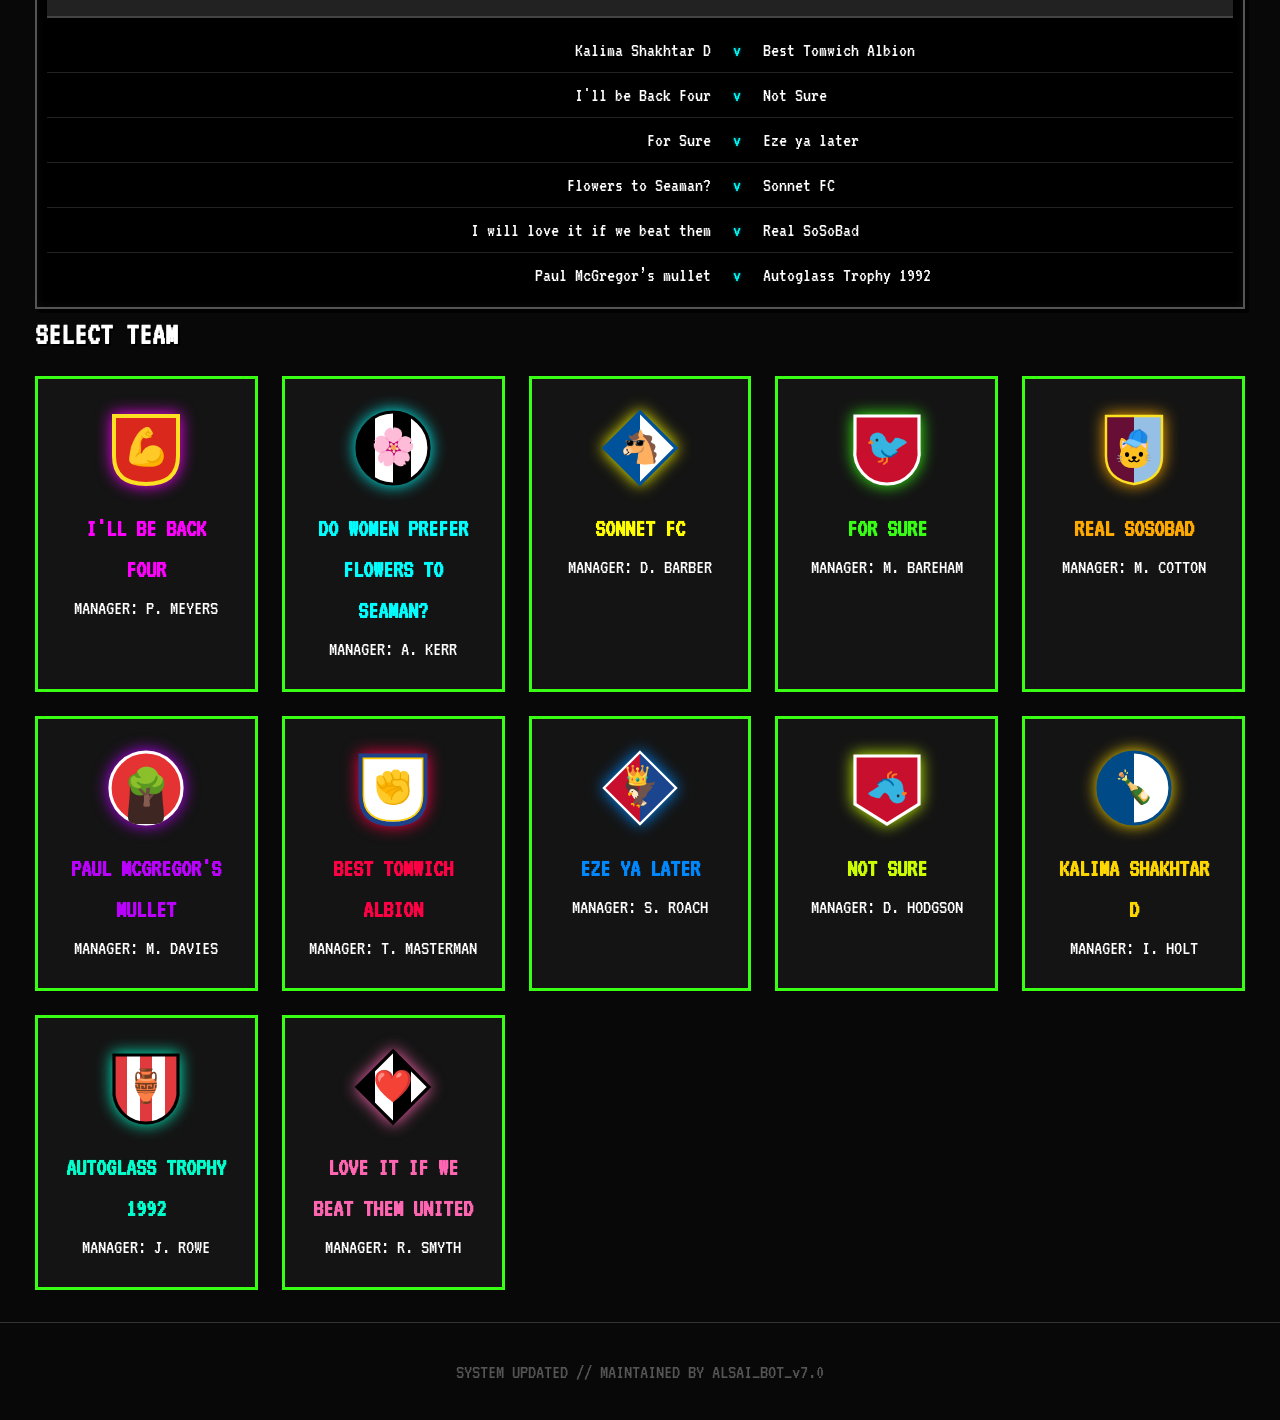
==== commit f832418e: "Update index.html" ====
--- a/index.html
+++ b/index.html
@@ -66,7 +66,7 @@
             <p><strong>DEADLINE:</strong> SATURDAY, NOON</p>
         </section>
 
-        <div class="top-dashboard">
+        <div class="dashboard-stack">
             
             <div class="dash-box">
                 <div class="dash-header">GW9 RESULTS</div>
--- a/style.css
+++ b/style.css
@@ -81,11 +81,12 @@
     text-shadow: 0 0 10px var(--accent-blue);
 }
 
+/* WIDENED THE PAGE MAX-WIDTH TO ACCOMMODATE 3 COLUMNS */
 .page-view {
-    max-width: 900px;
+    max-width: 1250px; 
     margin: 2rem auto;
     padding: 0 20px;
-    display: block;
+    display: block; 
 }
 
 /* Homepage Specific Title Animation & Layout */
@@ -154,38 +155,6 @@
     filter: drop-shadow(0 0 5px var(--team-color));
 }
 
-/* Dynamic styling for individual team pages */
-.page-view .hero { border-color: var(--team-color); }
-.page-view .hero h2 { color: var(--team-color); text-shadow: 0 0 8px rgba(255, 255, 255, 0.2); }
-.selection-tracker {
-    position: sticky;
-    top: 0;
-    background: #000;
-    padding: 10px;
-    border-bottom: 2px solid var(--team-color);
-    display: flex;
-    justify-content: space-around;
-    z-index: 100;
-    margin-bottom: 20px;
-    font-size: 1.5rem;
-}
-.squad-section h3 {
-    color: var(--team-color);
-    border-bottom: 2px dashed var(--team-color);
-    padding-bottom: 0.5rem;
-    margin-bottom: 1rem;
-    font-size: 1.8rem;
-}
-.terminal-header h3 { color: var(--team-color); }
-.teamsheet-output-container {
-    display: none;
-    margin-top: 2rem;
-    padding: 1.5rem;
-    background: #000;
-    border: 2px solid var(--team-color);
-    box-shadow: 0 0 15px rgba(255, 255, 255, 0.1);
-}
-
 .hero h2 {
     color: var(--accent-green);
     font-size: 2.2rem;
@@ -200,6 +169,92 @@
     margin-bottom: 1rem;
     text-shadow: 2px 2px 0px #000;
 }
+
+
+/* =========================================
+   3-COLUMN DASHBOARD (95/96 SIM STYLE)
+   ========================================= */
+
+.top-dashboard {
+    display: grid;
+    grid-template-columns: 1fr 1.3fr 1fr; /* Table slightly wider in middle */
+    gap: 1.5rem;
+    margin-bottom: 3rem;
+    align-items: start;
+}
+
+.dash-box {
+    background-color: #000;
+    border: 2px solid #555;
+    box-shadow: inset 0 0 10px rgba(255, 255, 255, 0.05), 4px 4px 0px rgba(0, 0, 0, 0.8);
+    padding: 10px;
+}
+
+.dash-header {
+    background-color: #222;
+    color: var(--accent-blue);
+    text-align: center;
+    font-size: 1.6rem;
+    padding: 5px;
+    margin-bottom: 10px;
+    border-bottom: 2px solid #444;
+    text-transform: uppercase;
+    letter-spacing: 1px;
+}
+
+/* Simulating Classic Sim Tables */
+.cm-table {
+    width: 100%;
+    border-collapse: collapse;
+    font-size: 1.25rem;
+}
+
+.cm-table td, .cm-table th {
+    padding: 6px 4px;
+    border-bottom: 1px solid #222;
+}
+
+.cm-table tr:last-child td {
+    border-bottom: none;
+}
+
+.cm-table th {
+    color: #888;
+    font-weight: normal;
+    font-size: 1.1rem;
+}
+
+.t-left { text-align: left; }
+.t-center { text-align: center; }
+.t-right { text-align: right; }
+
+.hl-yellow { color: var(--accent-yellow); text-shadow: 0 0 3px rgba(255, 255, 0, 0.5); }
+.hl-cyan { color: var(--accent-blue); text-shadow: 0 0 3px rgba(0, 255, 255, 0.5); }
+.hl-green { color: var(--accent-green); text-shadow: 0 0 3px rgba(57, 255, 20, 0.5); }
+
+/* Hover effect for league table */
+.league-table tbody tr:hover {
+    background-color: #1a1a1a;
+    cursor: default;
+}
+
+.league-table td { text-align: center; }
+
+/* Mid-90s style Promotion/Relegation zone dividing lines */
+.promo td { border-bottom: 1px dashed rgba(57, 255, 20, 0.5) !important; }
+.relegation:first-of-type td { border-top: 1px dashed rgba(255, 0, 68, 0.5) !important; }
+
+/* Responsive break for small screens */
+@media (max-width: 1000px) {
+    .top-dashboard {
+        grid-template-columns: 1fr;
+    }
+}
+
+
+/* =========================================
+   SQUAD / TEAM SELECTION
+   ========================================= */
 
 .grid {
     display: grid;
@@ -352,78 +407,36 @@
     line-height: 1.5;
 }
 
-footer { text-align: center; padding: 2rem; color: #555; border-top: 1px solid #333; margin-top: 2rem; }
-
-/* =========================================
-   NEW DASHBOARD PANELS (TABLES & RESULTS)
-   ========================================= */
-
-.info-panels {
-    display: grid;
-    grid-template-columns: repeat(auto-fit, minmax(350px, 1fr));
-    gap: 1.5rem;
-    margin-bottom: 1.5rem;
-}
-
-.panel {
-    background: var(--box-bg);
-    border: var(--border-style);
-    padding: 1.5rem;
-    box-shadow: inset 0 0 10px rgba(57, 255, 20, 0.05);
-}
-
-.table-panel {
-    margin-bottom: 2.5rem;
-}
-
-.panel-title {
-    color: var(--accent-blue);
-    text-align: center;
+/* Dynamic styling for individual team pages */
+.page-view .hero { border-color: var(--team-color); }
+.page-view .hero h2 { color: var(--team-color); text-shadow: 0 0 8px rgba(255, 255, 255, 0.2); }
+.selection-tracker {
+    position: sticky;
+    top: 0;
+    background: #000;
+    padding: 10px;
+    border-bottom: 2px solid var(--team-color);
+    display: flex;
+    justify-content: space-around;
+    z-index: 100;
+    margin-bottom: 20px;
+    font-size: 1.5rem;
+}
+.squad-section h3 {
+    color: var(--team-color);
+    border-bottom: 2px dashed var(--team-color);
+    padding-bottom: 0.5rem;
     margin-bottom: 1rem;
     font-size: 1.8rem;
-    text-shadow: 0 0 5px rgba(0, 255, 255, 0.4);
-    border-bottom: 1px dashed var(--accent-blue);
-    padding-bottom: 0.5rem;
-}
-
-/* Retro Tables */
-.retro-table {
-    width: 100%;
-    border-collapse: collapse;
-    font-size: 1.3rem;
-}
-
-.retro-table td, .retro-table th {
-    padding: 8px 4px;
-    text-align: center;
-    border-bottom: 1px dashed #333;
-}
-
-.retro-table tr:last-child td {
-    border-bottom: none;
-}
-
-.retro-table th {
-    color: var(--accent-yellow);
-    text-shadow: 0 0 5px rgba(255, 255, 0, 0.3);
-}
-
-.team-left { text-align: right; width: 42%; color: var(--text-light); }
-.team-right { text-align: left; width: 42%; color: var(--text-light); }
-.score { width: 16%; color: var(--accent-green); font-weight: bold; }
-
-.league-standings th.text-left,
-.league-standings td.text-left {
-    text-align: left;
-    padding-left: 10px;
-}
-
-.league-standings tbody tr {
-    transition: background 0.2s, color 0.2s;
-}
-
-.league-standings tbody tr:hover {
-    background: #222;
-    color: var(--accent-green);
-    cursor: crosshair;
-}+}
+.terminal-header h3 { color: var(--team-color); }
+.teamsheet-output-container {
+    display: none;
+    margin-top: 2rem;
+    padding: 1.5rem;
+    background: #000;
+    border: 2px solid var(--team-color);
+    box-shadow: 0 0 15px rgba(255, 255, 255, 0.1);
+}
+
+footer { text-align: center; padding: 2rem; color: #555; border-top: 1px solid #333; margin-top: 2rem; }
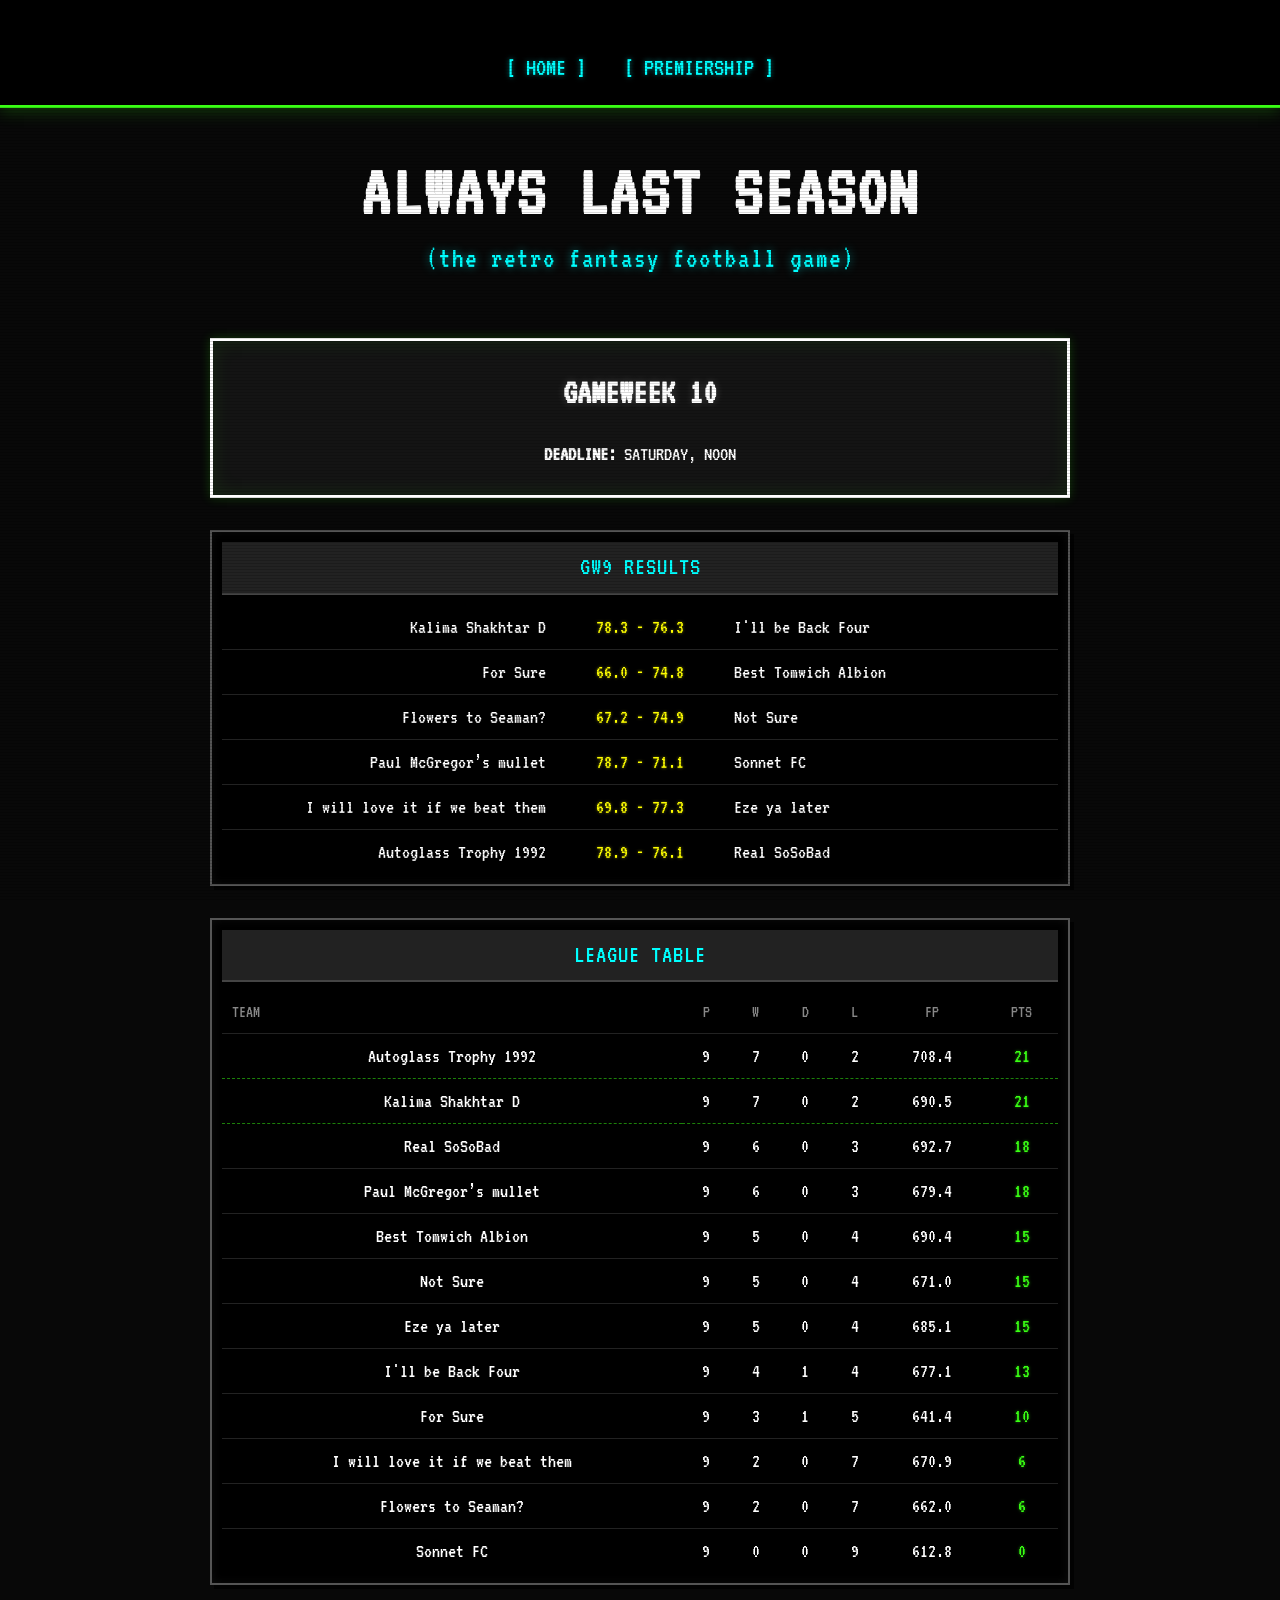
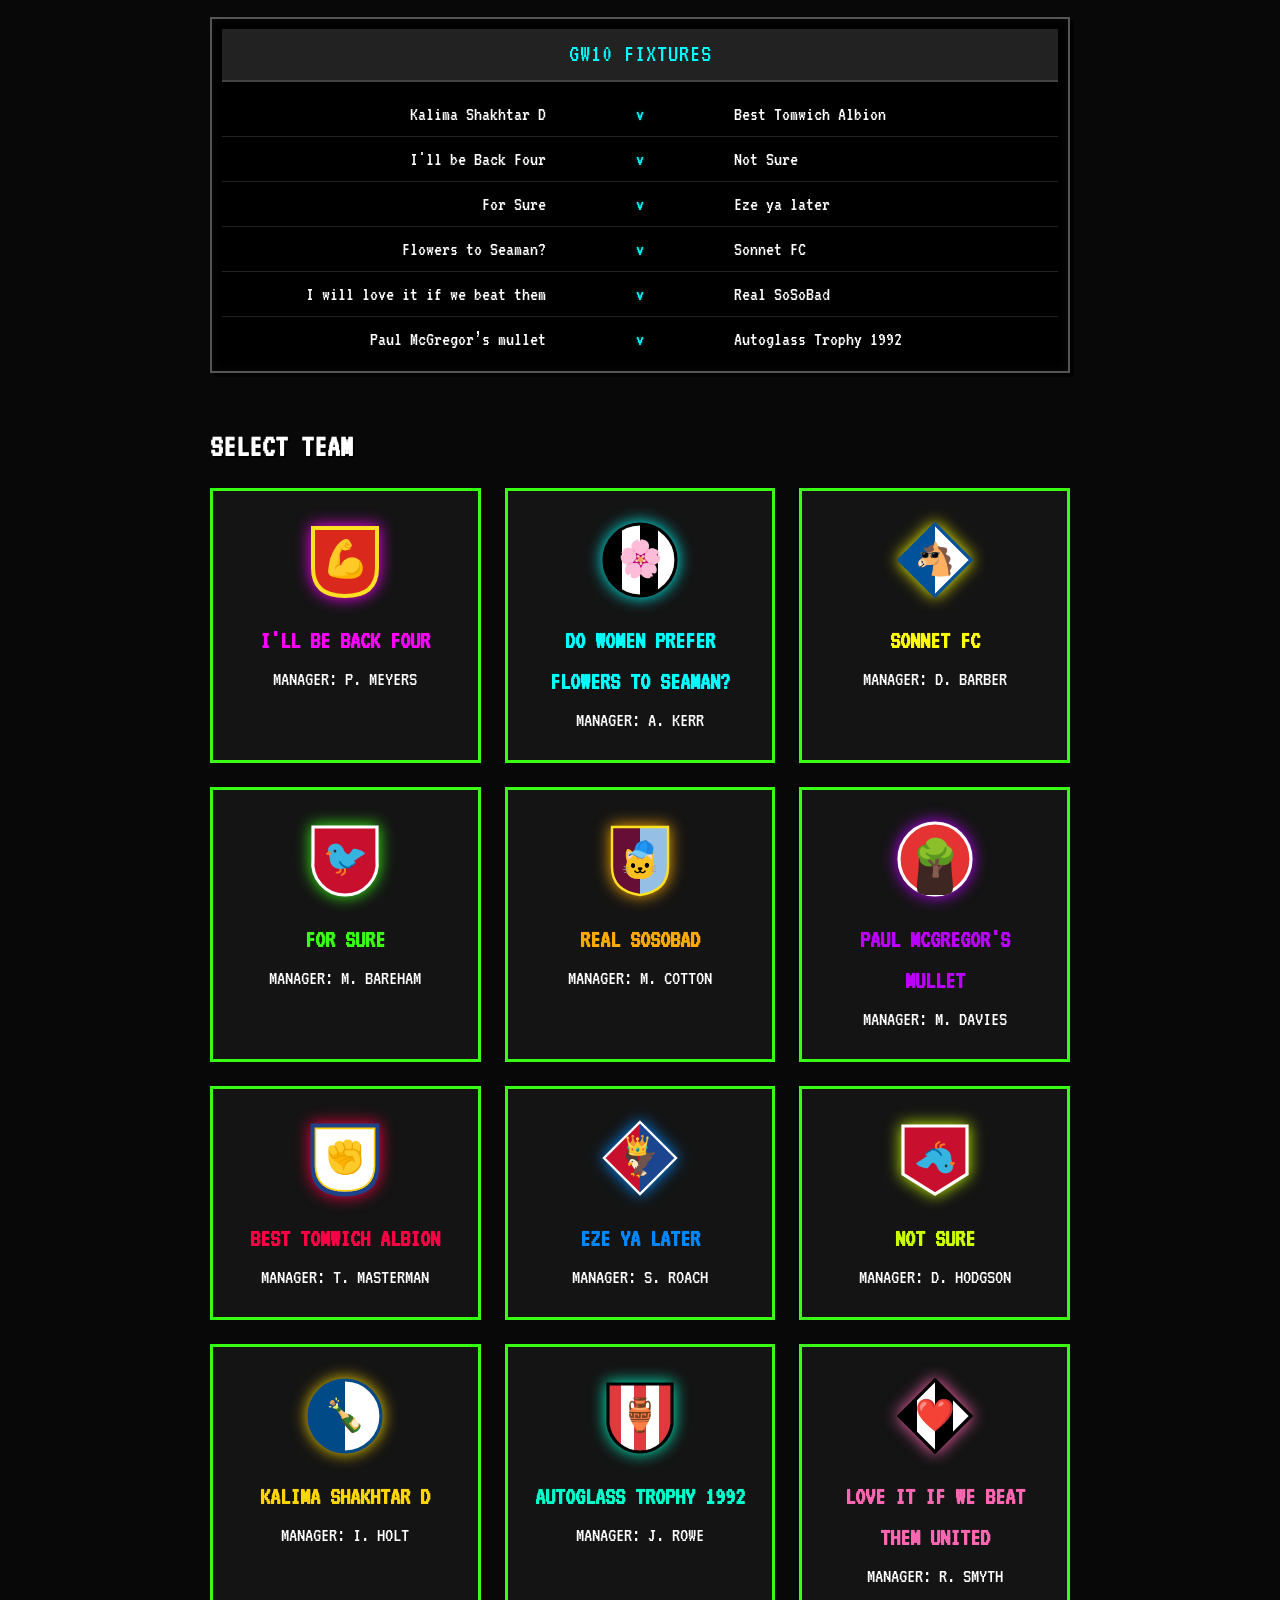
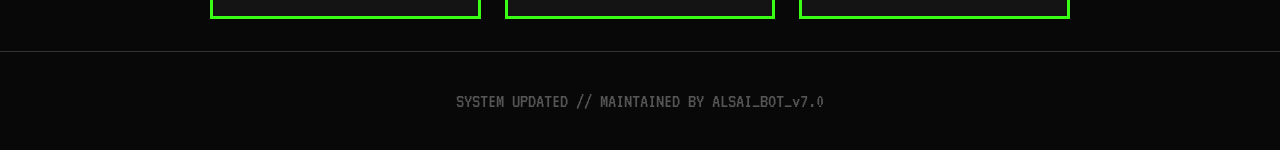
==== commit 931e241e: "Update index.html" ====
--- a/index.html
+++ b/index.html
@@ -49,6 +49,7 @@
     <header>
         <nav>
             <a href="index.html">[ HOME ]</a>
+            <a href="premiership.html">[ PREMIERSHIP ]</a>
         </nav>
     </header>
 
--- a/style.css
+++ b/style.css
@@ -81,9 +81,8 @@
     text-shadow: 0 0 10px var(--accent-blue);
 }
 
-/* WIDENED THE PAGE MAX-WIDTH TO ACCOMMODATE 3 COLUMNS */
 .page-view {
-    max-width: 1250px; 
+    max-width: 900px; /* Restored original width for stacked layout */
     margin: 2rem auto;
     padding: 0 20px;
     display: block; 
@@ -172,15 +171,14 @@
 
 
 /* =========================================
-   3-COLUMN DASHBOARD (95/96 SIM STYLE)
+   FULL WIDTH DASHBOARD STACK
    ========================================= */
 
-.top-dashboard {
-    display: grid;
-    grid-template-columns: 1fr 1.3fr 1fr; /* Table slightly wider in middle */
-    gap: 1.5rem;
+.dashboard-stack {
+    display: flex;
+    flex-direction: column;
+    gap: 2rem;
     margin-bottom: 3rem;
-    align-items: start;
 }
 
 .dash-box {
@@ -188,6 +186,7 @@
     border: 2px solid #555;
     box-shadow: inset 0 0 10px rgba(255, 255, 255, 0.05), 4px 4px 0px rgba(0, 0, 0, 0.8);
     padding: 10px;
+    width: 100%;
 }
 
 .dash-header {
@@ -210,7 +209,7 @@
 }
 
 .cm-table td, .cm-table th {
-    padding: 6px 4px;
+    padding: 6px 10px; /* Added slight horizontal padding */
     border-bottom: 1px solid #222;
 }
 
@@ -224,9 +223,9 @@
     font-size: 1.1rem;
 }
 
-.t-left { text-align: left; }
-.t-center { text-align: center; }
-.t-right { text-align: right; }
+.t-left { text-align: left; width: 40%; }
+.t-center { text-align: center; white-space: nowrap; width: 20%; } /* Prevents scores breaking over lines */
+.t-right { text-align: right; width: 40%; }
 
 .hl-yellow { color: var(--accent-yellow); text-shadow: 0 0 3px rgba(255, 255, 0, 0.5); }
 .hl-cyan { color: var(--accent-blue); text-shadow: 0 0 3px rgba(0, 255, 255, 0.5); }
@@ -239,17 +238,11 @@
 }
 
 .league-table td { text-align: center; }
+.league-table .t-left { width: auto; } /* Let league table team names breathe */
 
 /* Mid-90s style Promotion/Relegation zone dividing lines */
 .promo td { border-bottom: 1px dashed rgba(57, 255, 20, 0.5) !important; }
 .relegation:first-of-type td { border-top: 1px dashed rgba(255, 0, 68, 0.5) !important; }
-
-/* Responsive break for small screens */
-@media (max-width: 1000px) {
-    .top-dashboard {
-        grid-template-columns: 1fr;
-    }
-}
 
 
 /* =========================================
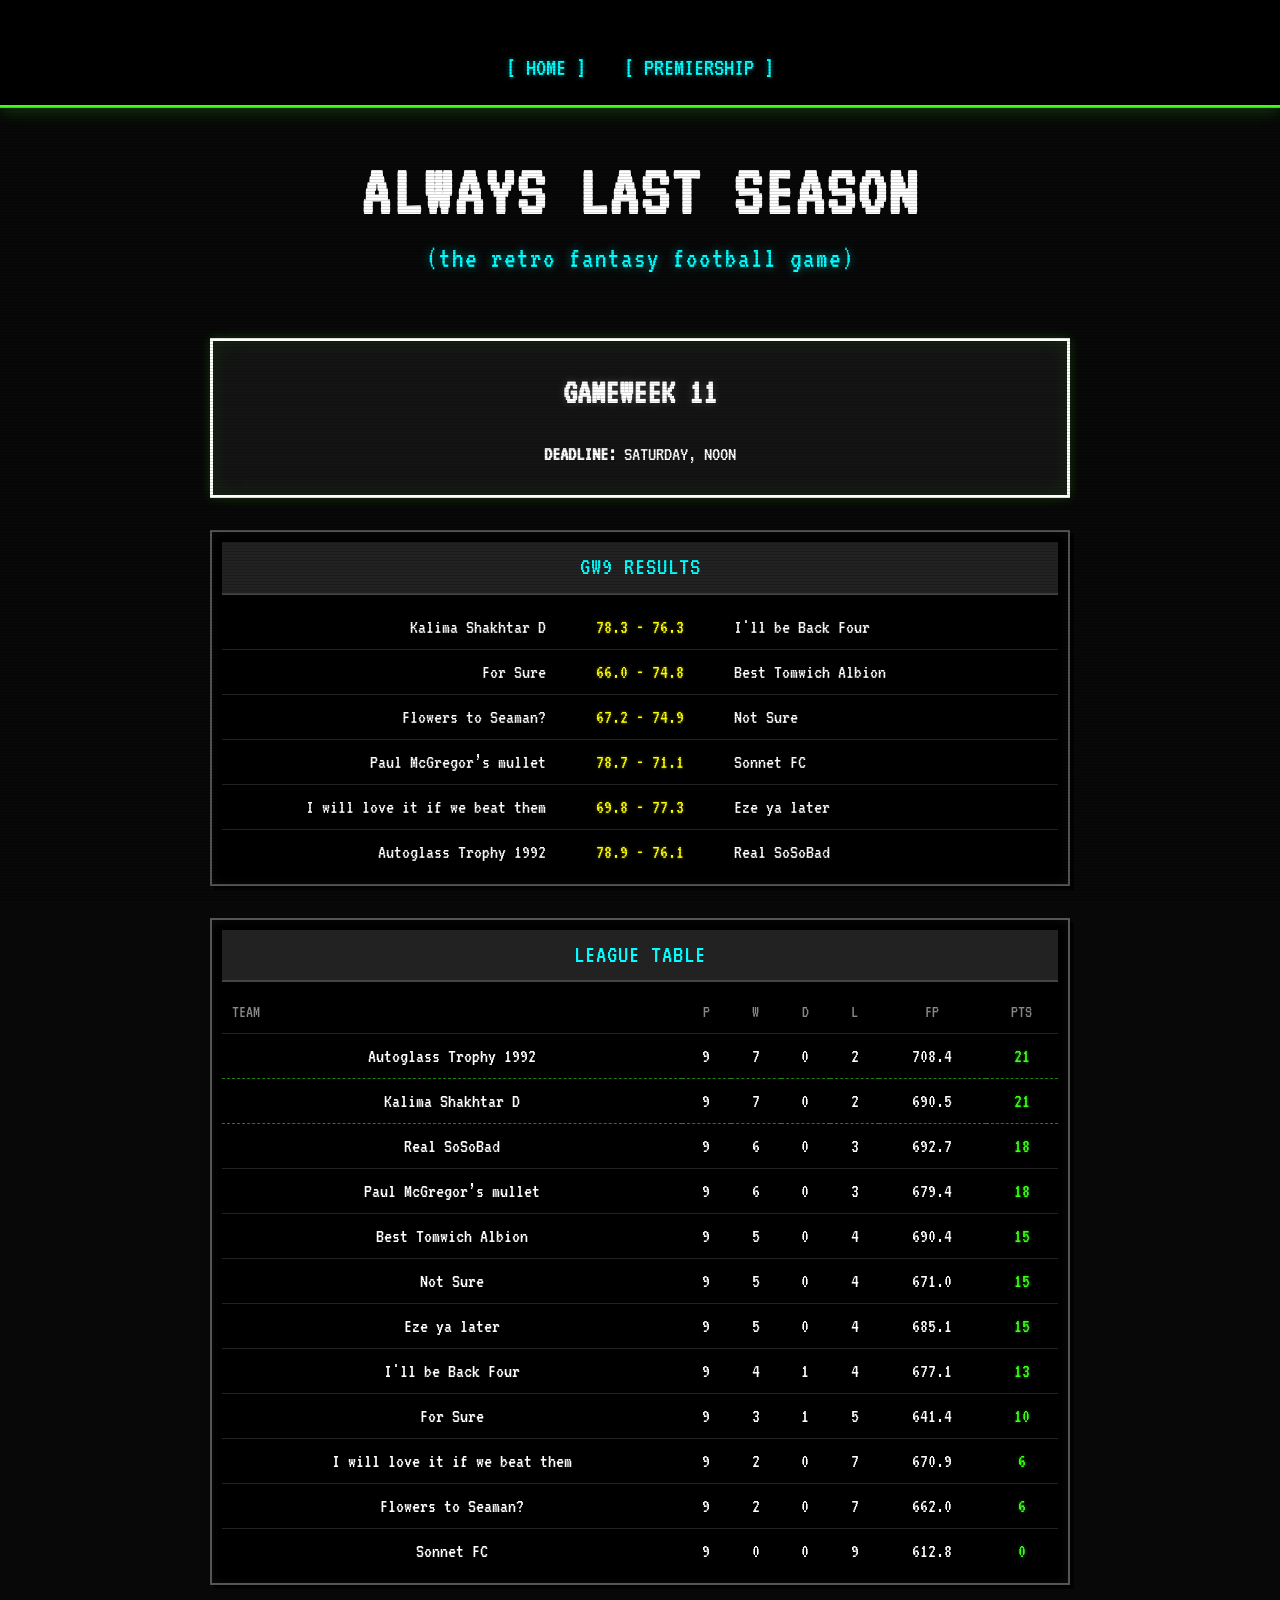
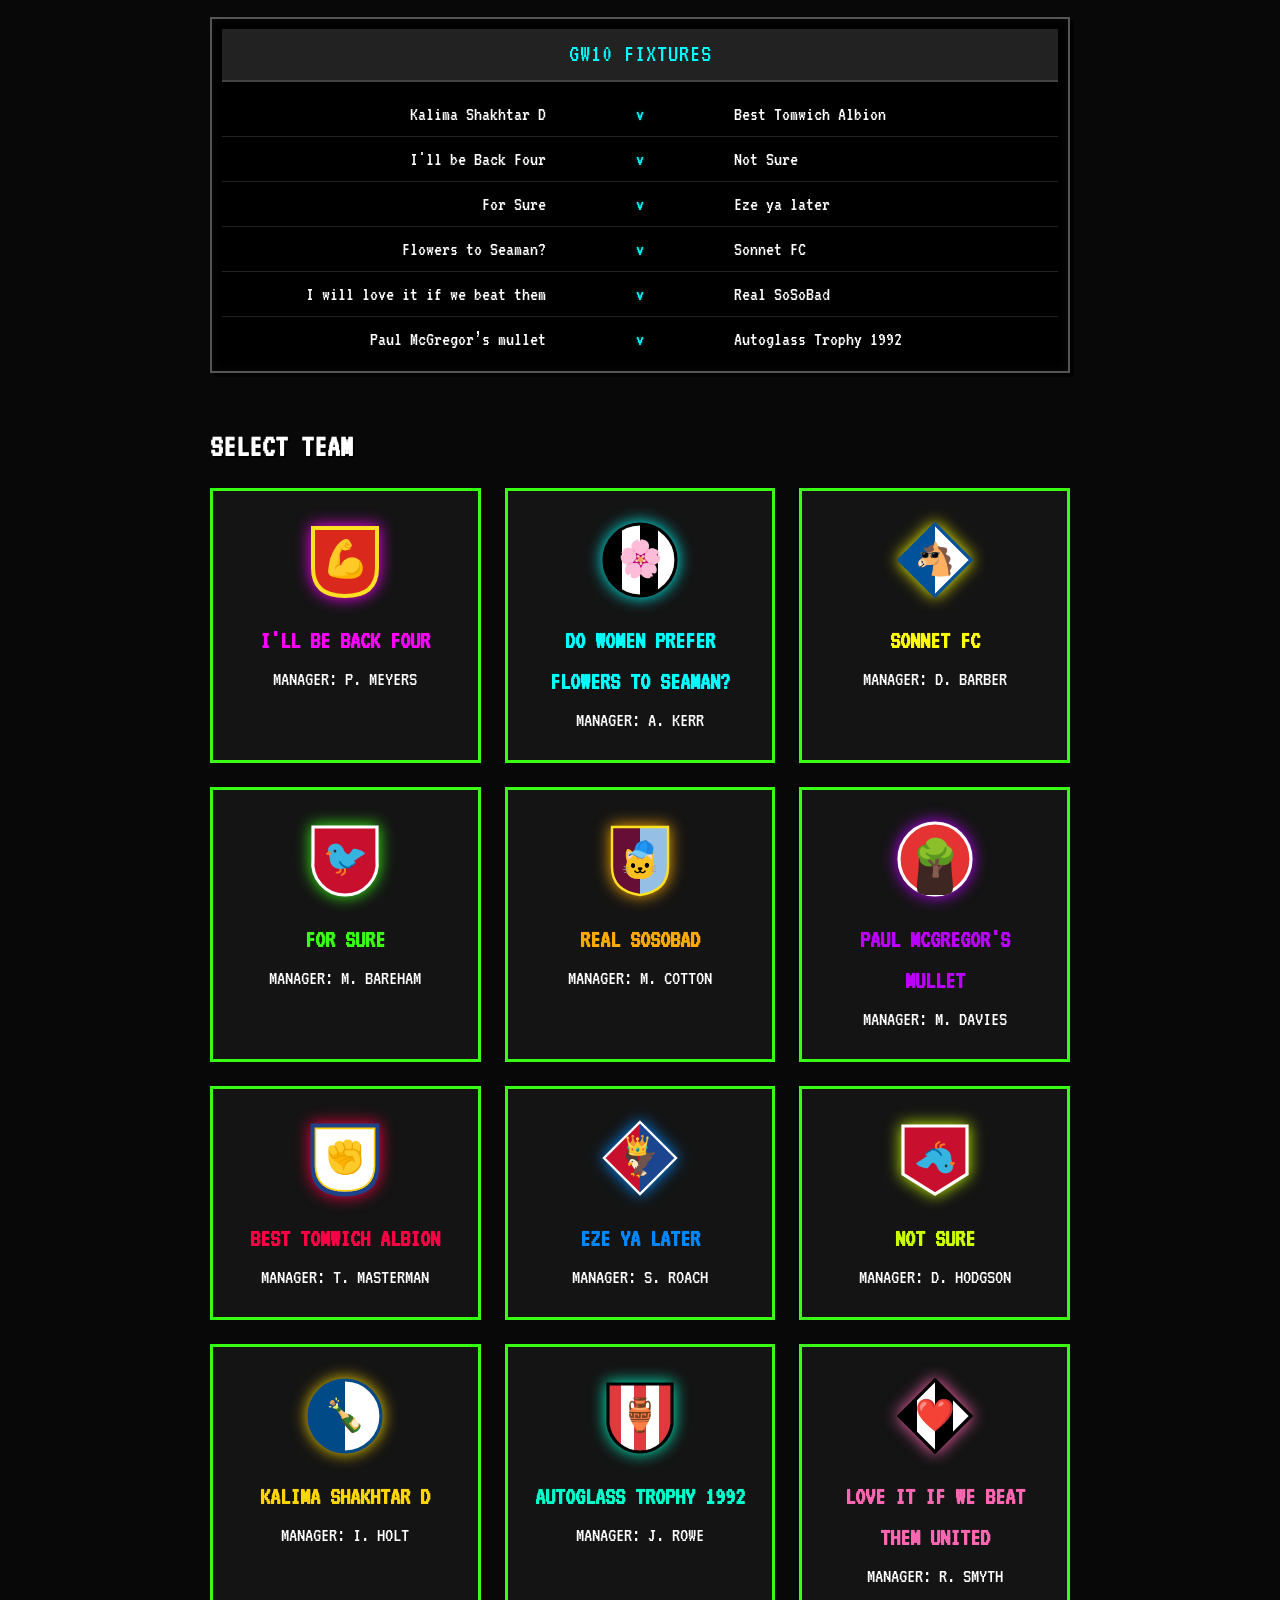
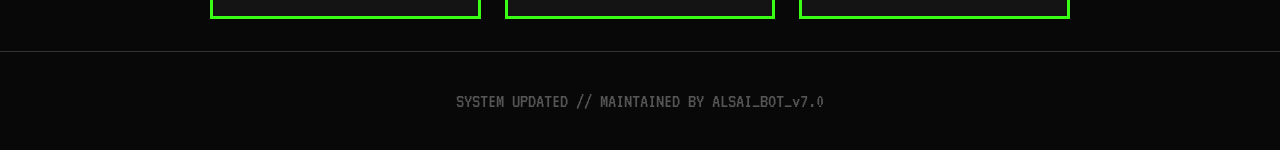
==== commit cba34e27: "Update index.html" ====
--- a/index.html
+++ b/index.html
@@ -63,7 +63,7 @@
         </div>
 
         <section class="hero">
-            <h2>GAMEWEEK 10</h2>
+            <h2>GAMEWEEK 11</h2>
             <p><strong>DEADLINE:</strong> SATURDAY, NOON</p>
         </section>
 
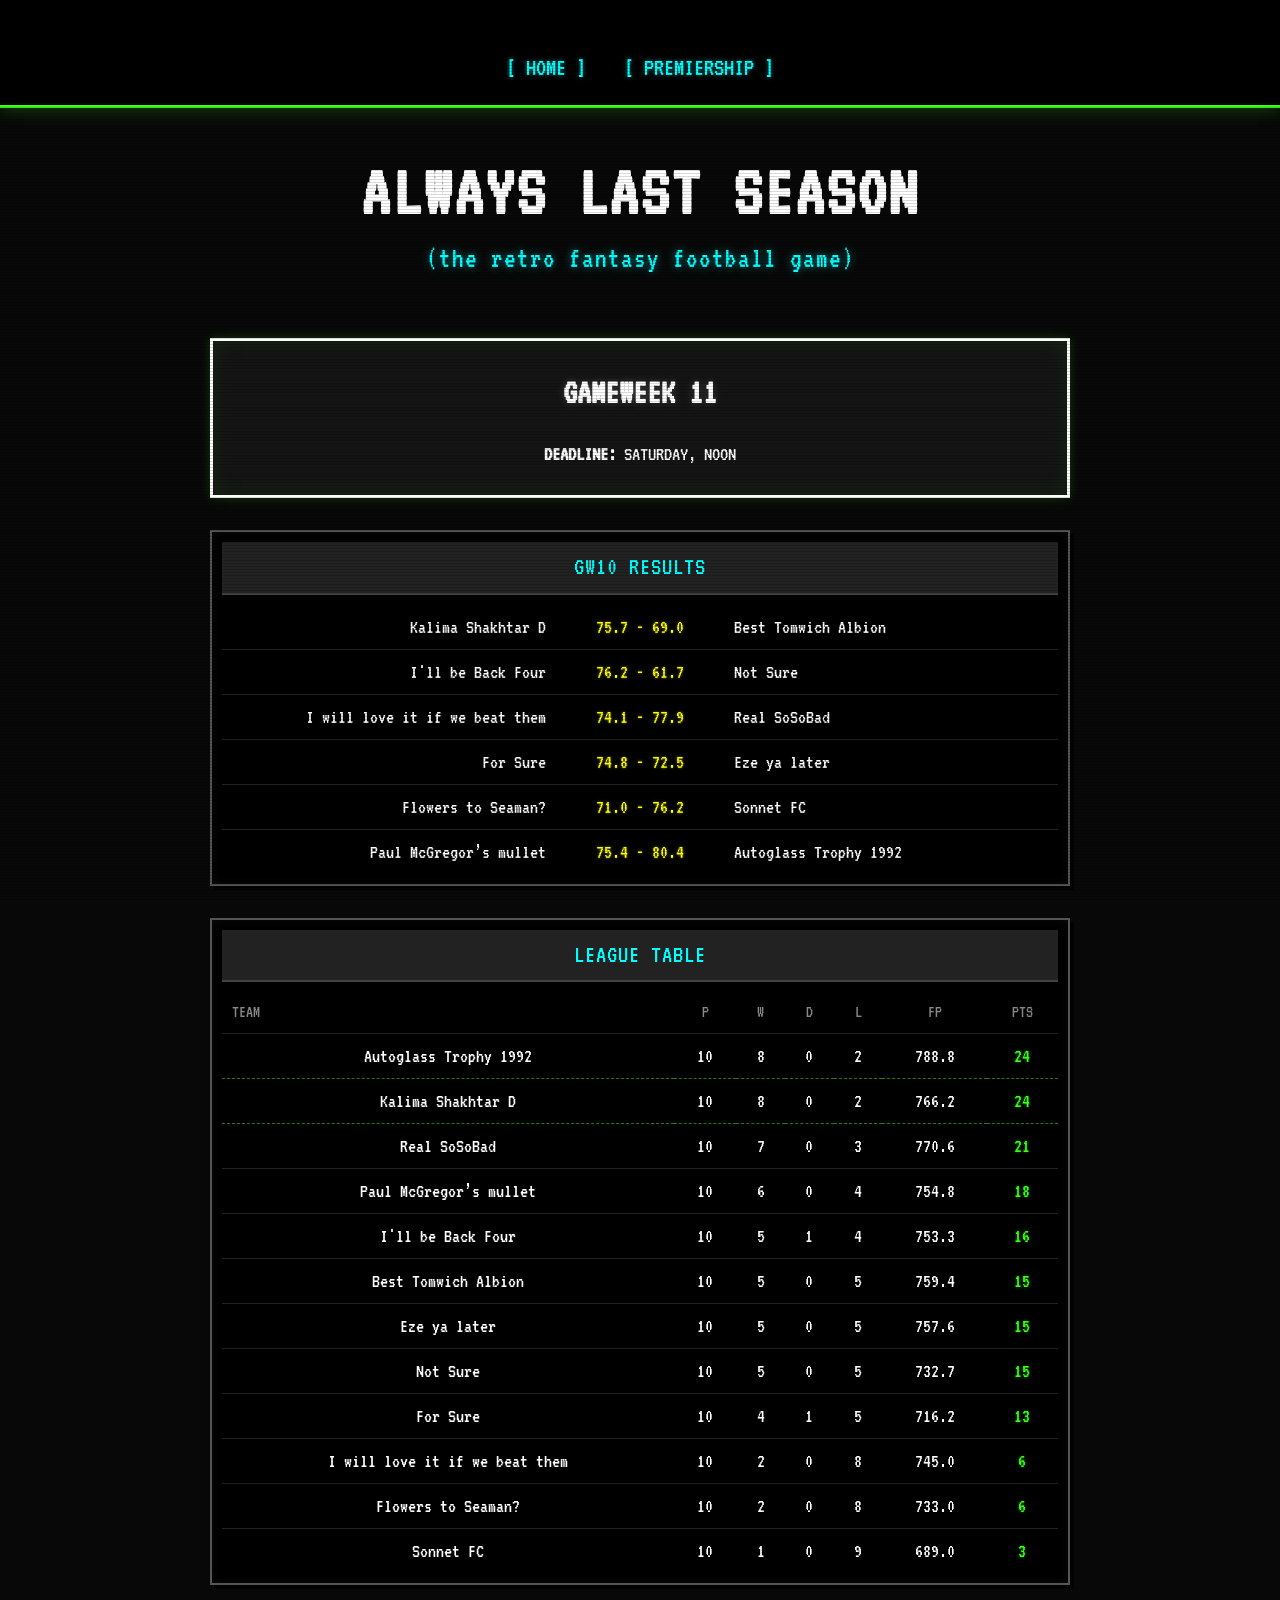
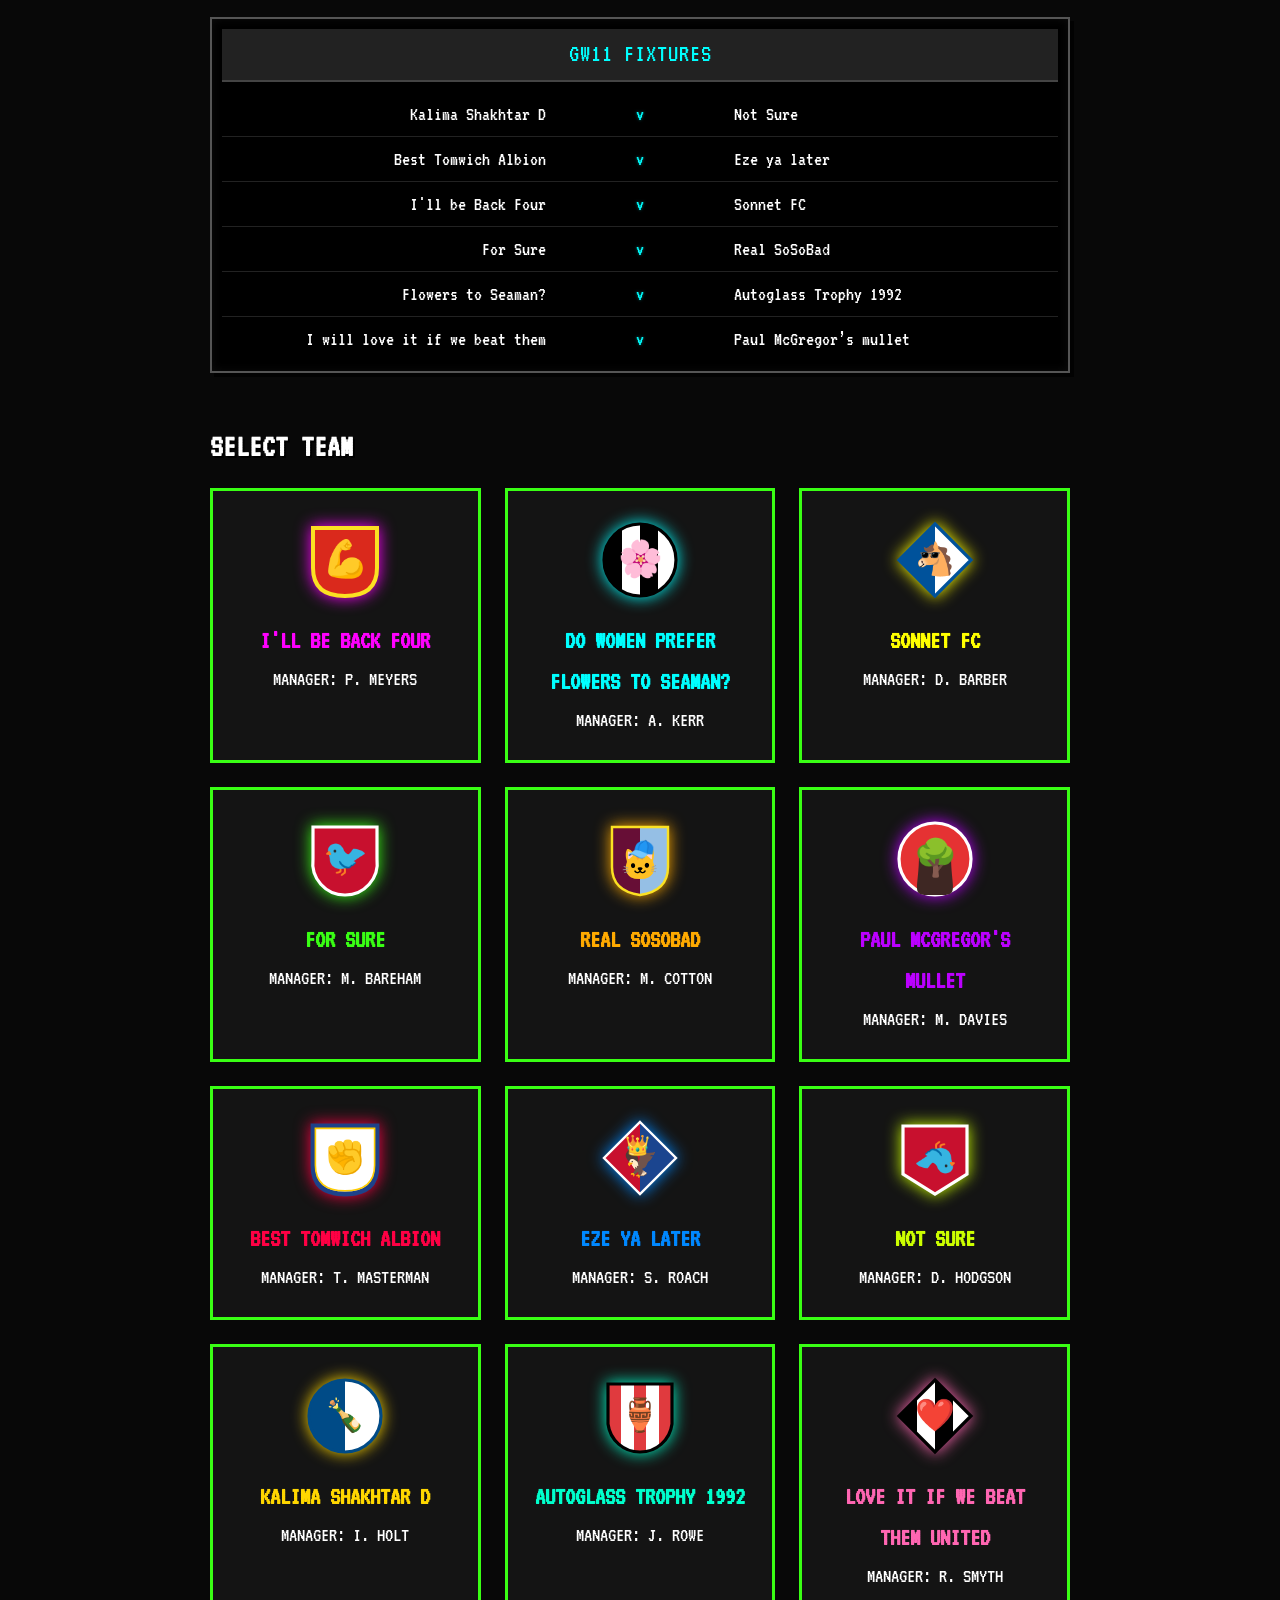
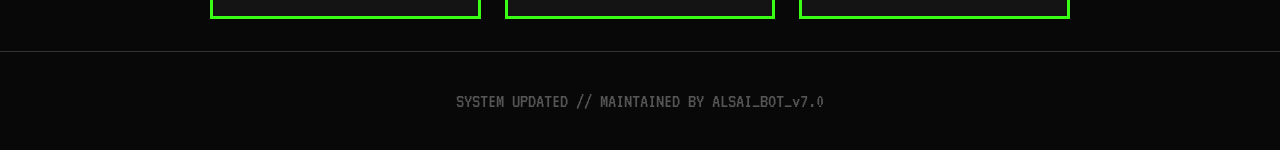
==== commit fd1f5f63: "Update index.html" ====
--- a/index.html
+++ b/index.html
@@ -70,14 +70,14 @@
         <div class="dashboard-stack">
             
             <div class="dash-box">
-                <div class="dash-header">GW9 RESULTS</div>
+                <div class="dash-header">GW10 RESULTS</div>
                 <table class="cm-table">
-                    <tr><td class="t-right">Kalima Shakhtar D</td><td class="t-center hl-yellow">78.3 - 76.3</td><td class="t-left">I'll be Back Four</td></tr>
-                    <tr><td class="t-right">For Sure</td><td class="t-center hl-yellow">66.0 - 74.8</td><td class="t-left">Best Tomwich Albion</td></tr>
-                    <tr><td class="t-right">Flowers to Seaman?</td><td class="t-center hl-yellow">67.2 - 74.9</td><td class="t-left">Not Sure</td></tr>
-                    <tr><td class="t-right">Paul McGregor’s mullet</td><td class="t-center hl-yellow">78.7 - 71.1</td><td class="t-left">Sonnet FC</td></tr>
-                    <tr><td class="t-right">I will love it if we beat them</td><td class="t-center hl-yellow">69.8 - 77.3</td><td class="t-left">Eze ya later</td></tr>
-                    <tr><td class="t-right">Autoglass Trophy 1992</td><td class="t-center hl-yellow">78.9 - 76.1</td><td class="t-left">Real SoSoBad</td></tr>
+                    <tr><td class="t-right">Kalima Shakhtar D</td><td class="t-center hl-yellow">75.7 - 69.0</td><td class="t-left">Best Tomwich Albion</td></tr>
+                    <tr><td class="t-right">I'll be Back Four</td><td class="t-center hl-yellow">76.2 - 61.7</td><td class="t-left">Not Sure</td></tr>
+                    <tr><td class="t-right">I will love it if we beat them</td><td class="t-center hl-yellow">74.1 - 77.9</td><td class="t-left">Real SoSoBad</td></tr>
+                    <tr><td class="t-right">For Sure</td><td class="t-center hl-yellow">74.8 - 72.5</td><td class="t-left">Eze ya later</td></tr>
+                    <tr><td class="t-right">Flowers to Seaman?</td><td class="t-center hl-yellow">71.0 - 76.2</td><td class="t-left">Sonnet FC</td></tr>
+                    <tr><td class="t-right">Paul McGregor’s mullet</td><td class="t-center hl-yellow">75.4 - 80.4</td><td class="t-left">Autoglass Trophy 1992</td></tr>
                 </table>
             </div>
 
@@ -91,33 +91,33 @@
                         </tr>
                     </thead>
                     <tbody>
-                        <tr class="promo"><td class="t-left">Autoglass Trophy 1992</td><td>9</td><td>7</td><td>0</td><td>2</td><td>708.4</td><td class="hl-green">21</td></tr>
-                        <tr class="promo"><td class="t-left">Kalima Shakhtar D</td><td>9</td><td>7</td><td>0</td><td>2</td><td>690.5</td><td class="hl-green">21</td></tr>
+                        <tr class="promo"><td class="t-left">Autoglass Trophy 1992</td><td>10</td><td>8</td><td>0</td><td>2</td><td>788.8</td><td class="hl-green">24</td></tr>
+                        <tr class="promo"><td class="t-left">Kalima Shakhtar D</td><td>10</td><td>8</td><td>0</td><td>2</td><td>766.2</td><td class="hl-green">24</td></tr>
                         
-                        <tr><td class="t-left">Real SoSoBad</td><td>9</td><td>6</td><td>0</td><td>3</td><td>692.7</td><td class="hl-green">18</td></tr>
-                        <tr><td class="t-left">Paul McGregor’s mullet</td><td>9</td><td>6</td><td>0</td><td>3</td><td>679.4</td><td class="hl-green">18</td></tr>
-                        <tr><td class="t-left">Best Tomwich Albion</td><td>9</td><td>5</td><td>0</td><td>4</td><td>690.4</td><td class="hl-green">15</td></tr>
-                        <tr><td class="t-left">Not Sure</td><td>9</td><td>5</td><td>0</td><td>4</td><td>671.0</td><td class="hl-green">15</td></tr>
-                        <tr><td class="t-left">Eze ya later</td><td>9</td><td>5</td><td>0</td><td>4</td><td>685.1</td><td class="hl-green">15</td></tr>
-                        <tr><td class="t-left">I'll be Back Four</td><td>9</td><td>4</td><td>1</td><td>4</td><td>677.1</td><td class="hl-green">13</td></tr>
-                        <tr><td class="t-left">For Sure</td><td>9</td><td>3</td><td>1</td><td>5</td><td>641.4</td><td class="hl-green">10</td></tr>
+                        <tr><td class="t-left">Real SoSoBad</td><td>10</td><td>7</td><td>0</td><td>3</td><td>770.6</td><td class="hl-green">21</td></tr>
+                        <tr><td class="t-left">Paul McGregor’s mullet</td><td>10</td><td>6</td><td>0</td><td>4</td><td>754.8</td><td class="hl-green">18</td></tr>
+                        <tr><td class="t-left">I'll be Back Four</td><td>10</td><td>5</td><td>1</td><td>4</td><td>753.3</td><td class="hl-green">16</td></tr>
+                        <tr><td class="t-left">Best Tomwich Albion</td><td>10</td><td>5</td><td>0</td><td>5</td><td>759.4</td><td class="hl-green">15</td></tr>
+                        <tr><td class="t-left">Eze ya later</td><td>10</td><td>5</td><td>0</td><td>5</td><td>757.6</td><td class="hl-green">15</td></tr>
+                        <tr><td class="t-left">Not Sure</td><td>10</td><td>5</td><td>0</td><td>5</td><td>732.7</td><td class="hl-green">15</td></tr>
+                        <tr><td class="t-left">For Sure</td><td>10</td><td>4</td><td>1</td><td>5</td><td>716.2</td><td class="hl-green">13</td></tr>
                         
-                        <tr class="relegation"><td class="t-left">I will love it if we beat them</td><td>9</td><td>2</td><td>0</td><td>7</td><td>670.9</td><td class="hl-green">6</td></tr>
-                        <tr class="relegation"><td class="t-left">Flowers to Seaman?</td><td>9</td><td>2</td><td>0</td><td>7</td><td>662.0</td><td class="hl-green">6</td></tr>
-                        <tr class="relegation"><td class="t-left">Sonnet FC</td><td>9</td><td>0</td><td>0</td><td>9</td><td>612.8</td><td class="hl-green">0</td></tr>
+                        <tr class="relegation"><td class="t-left">I will love it if we beat them</td><td>10</td><td>2</td><td>0</td><td>8</td><td>745.0</td><td class="hl-green">6</td></tr>
+                        <tr class="relegation"><td class="t-left">Flowers to Seaman?</td><td>10</td><td>2</td><td>0</td><td>8</td><td>733.0</td><td class="hl-green">6</td></tr>
+                        <tr class="relegation"><td class="t-left">Sonnet FC</td><td>10</td><td>1</td><td>0</td><td>9</td><td>689.0</td><td class="hl-green">3</td></tr>
                     </tbody>
                 </table>
             </div>
 
             <div class="dash-box">
-                <div class="dash-header">GW10 FIXTURES</div>
+                <div class="dash-header">GW11 FIXTURES</div>
                 <table class="cm-table">
-                    <tr><td class="t-right">Kalima Shakhtar D</td><td class="t-center hl-cyan">v</td><td class="t-left">Best Tomwich Albion</td></tr>
-                    <tr><td class="t-right">I'll be Back Four</td><td class="t-center hl-cyan">v</td><td class="t-left">Not Sure</td></tr>
-                    <tr><td class="t-right">For Sure</td><td class="t-center hl-cyan">v</td><td class="t-left">Eze ya later</td></tr>
-                    <tr><td class="t-right">Flowers to Seaman?</td><td class="t-center hl-cyan">v</td><td class="t-left">Sonnet FC</td></tr>
-                    <tr><td class="t-right">I will love it if we beat them</td><td class="t-center hl-cyan">v</td><td class="t-left">Real SoSoBad</td></tr>
-                    <tr><td class="t-right">Paul McGregor’s mullet</td><td class="t-center hl-cyan">v</td><td class="t-left">Autoglass Trophy 1992</td></tr>
+                    <tr><td class="t-right">Kalima Shakhtar D</td><td class="t-center hl-cyan">v</td><td class="t-left">Not Sure</td></tr>
+                    <tr><td class="t-right">Best Tomwich Albion</td><td class="t-center hl-cyan">v</td><td class="t-left">Eze ya later</td></tr>
+                    <tr><td class="t-right">I'll be Back Four</td><td class="t-center hl-cyan">v</td><td class="t-left">Sonnet FC</td></tr>
+                    <tr><td class="t-right">For Sure</td><td class="t-center hl-cyan">v</td><td class="t-left">Real SoSoBad</td></tr>
+                    <tr><td class="t-right">Flowers to Seaman?</td><td class="t-center hl-cyan">v</td><td class="t-left">Autoglass Trophy 1992</td></tr>
+                    <tr><td class="t-right">I will love it if we beat them</td><td class="t-center hl-cyan">v</td><td class="t-left">Paul McGregor’s mullet</td></tr>
                 </table>
             </div>
 
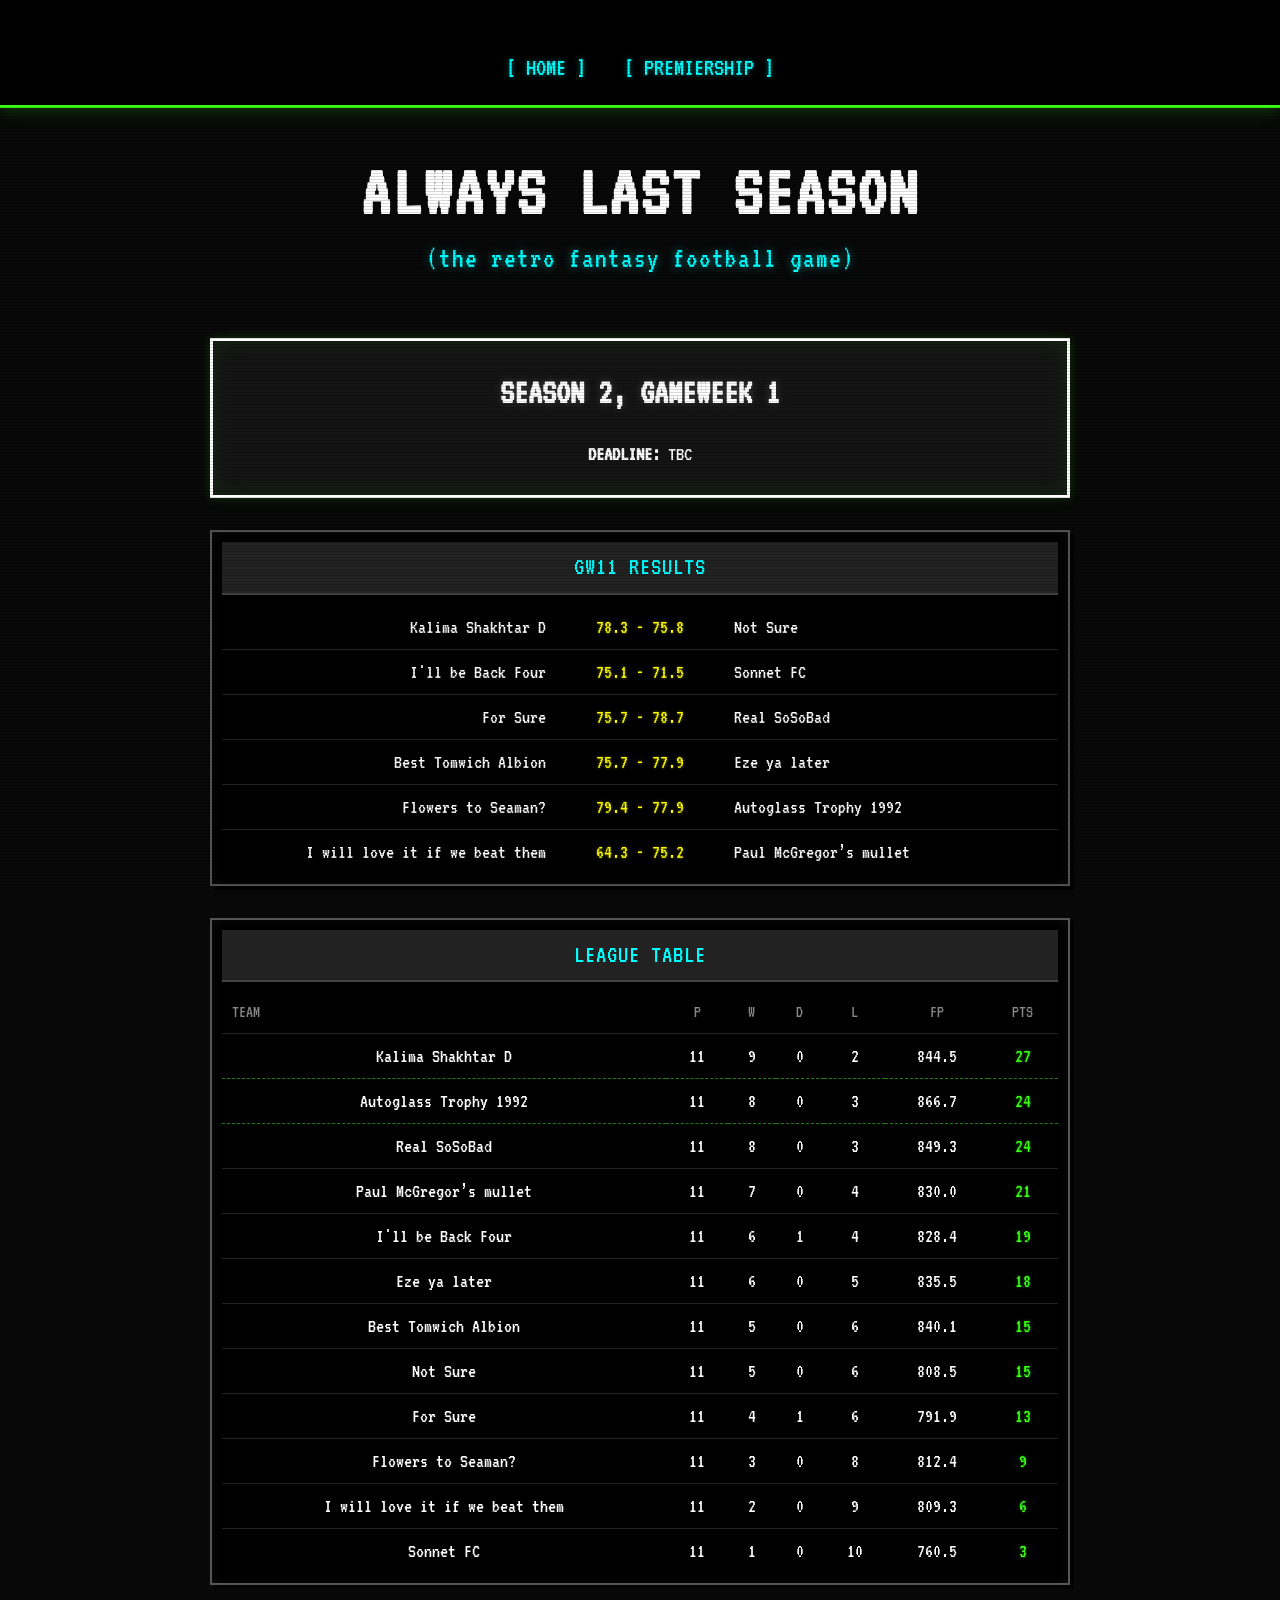
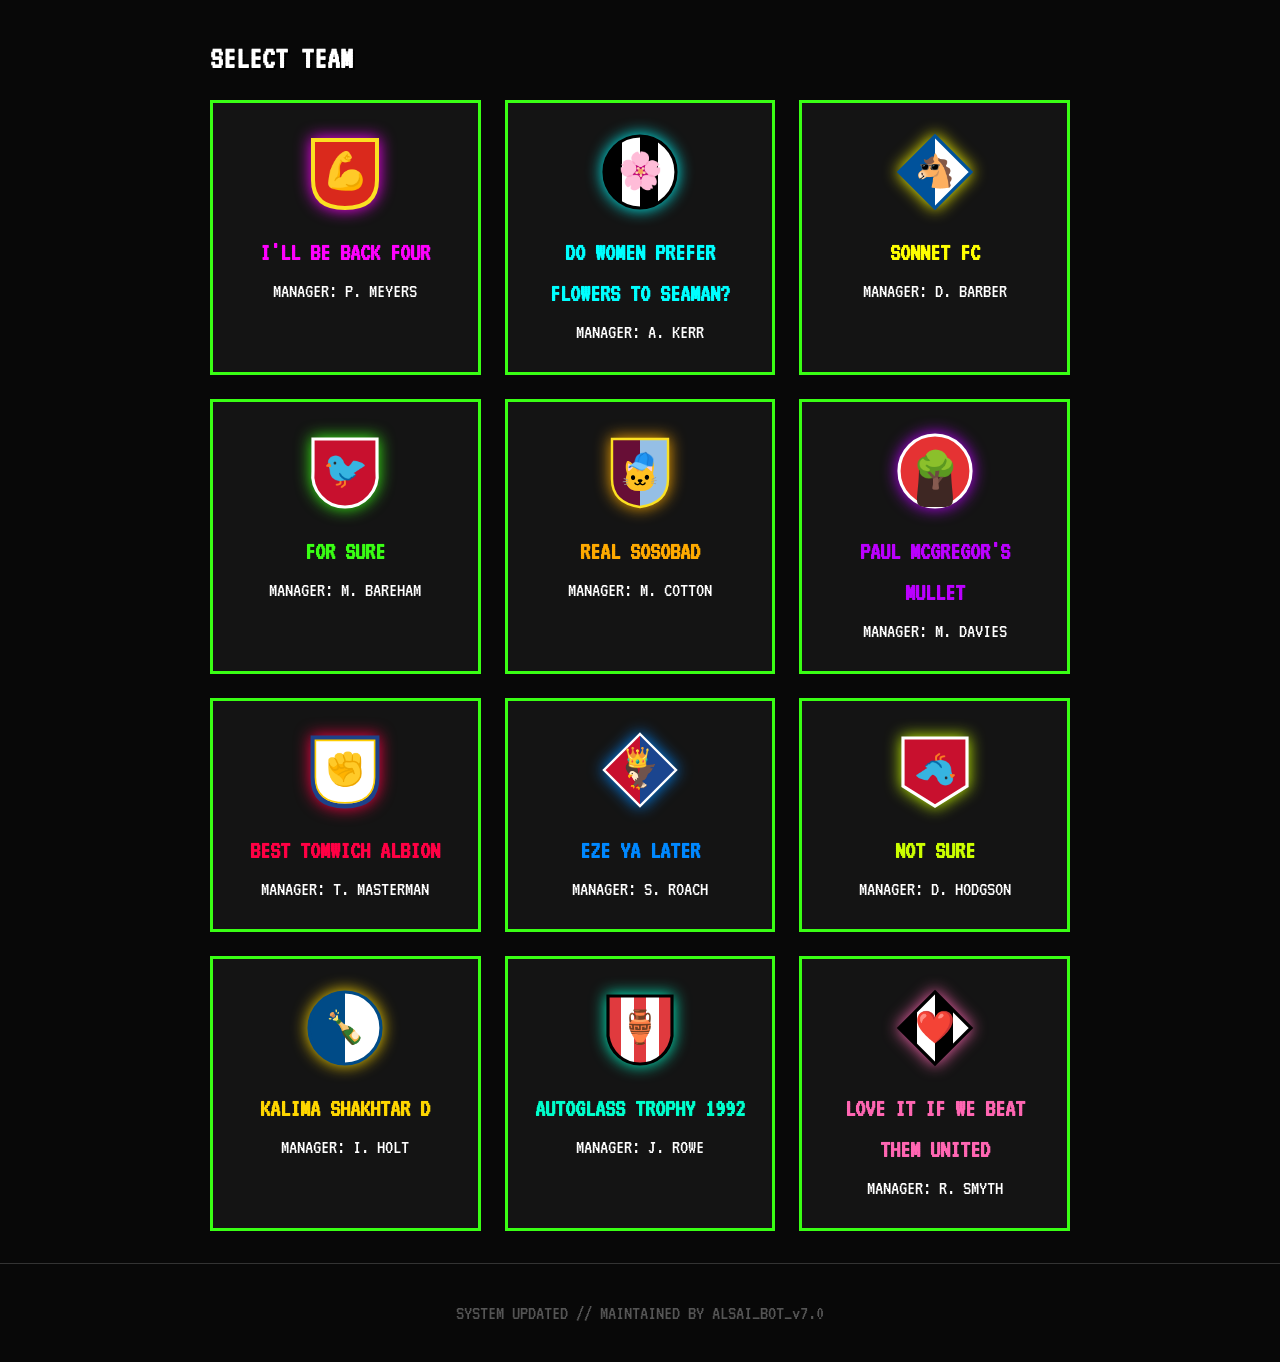
==== commit 24eaacc5: "Update index.html" ====
--- a/index.html
+++ b/index.html
@@ -63,21 +63,21 @@
         </div>
 
         <section class="hero">
-            <h2>GAMEWEEK 11</h2>
-            <p><strong>DEADLINE:</strong> SATURDAY, NOON</p>
+            <h2>SEASON 2, GAMEWEEK 1</h2>
+            <p><strong>DEADLINE:</strong> TBC</p>
         </section>
 
         <div class="dashboard-stack">
             
             <div class="dash-box">
-                <div class="dash-header">GW10 RESULTS</div>
+                <div class="dash-header">GW11 RESULTS</div>
                 <table class="cm-table">
-                    <tr><td class="t-right">Kalima Shakhtar D</td><td class="t-center hl-yellow">75.7 - 69.0</td><td class="t-left">Best Tomwich Albion</td></tr>
-                    <tr><td class="t-right">I'll be Back Four</td><td class="t-center hl-yellow">76.2 - 61.7</td><td class="t-left">Not Sure</td></tr>
-                    <tr><td class="t-right">I will love it if we beat them</td><td class="t-center hl-yellow">74.1 - 77.9</td><td class="t-left">Real SoSoBad</td></tr>
-                    <tr><td class="t-right">For Sure</td><td class="t-center hl-yellow">74.8 - 72.5</td><td class="t-left">Eze ya later</td></tr>
-                    <tr><td class="t-right">Flowers to Seaman?</td><td class="t-center hl-yellow">71.0 - 76.2</td><td class="t-left">Sonnet FC</td></tr>
-                    <tr><td class="t-right">Paul McGregor’s mullet</td><td class="t-center hl-yellow">75.4 - 80.4</td><td class="t-left">Autoglass Trophy 1992</td></tr>
+                    <tr><td class="t-right">Kalima Shakhtar D</td><td class="t-center hl-yellow">78.3 - 75.8</td><td class="t-left">Not Sure</td></tr>
+                    <tr><td class="t-right">I'll be Back Four</td><td class="t-center hl-yellow">75.1 - 71.5</td><td class="t-left">Sonnet FC</td></tr>
+                    <tr><td class="t-right">For Sure</td><td class="t-center hl-yellow">75.7 - 78.7</td><td class="t-left">Real SoSoBad</td></tr>
+                    <tr><td class="t-right">Best Tomwich Albion</td><td class="t-center hl-yellow">75.7 - 77.9</td><td class="t-left">Eze ya later</td></tr>
+                    <tr><td class="t-right">Flowers to Seaman?</td><td class="t-center hl-yellow">79.4 - 77.9</td><td class="t-left">Autoglass Trophy 1992</td></tr>
+                    <tr><td class="t-right">I will love it if we beat them</td><td class="t-center hl-yellow">64.3 - 75.2</td><td class="t-left">Paul McGregor’s mullet</td></tr>
                 </table>
             </div>
 
@@ -91,33 +91,21 @@
                         </tr>
                     </thead>
                     <tbody>
-                        <tr class="promo"><td class="t-left">Autoglass Trophy 1992</td><td>10</td><td>8</td><td>0</td><td>2</td><td>788.8</td><td class="hl-green">24</td></tr>
-                        <tr class="promo"><td class="t-left">Kalima Shakhtar D</td><td>10</td><td>8</td><td>0</td><td>2</td><td>766.2</td><td class="hl-green">24</td></tr>
+                        <tr class="promo"><td class="t-left">Kalima Shakhtar D</td><td>11</td><td>9</td><td>0</td><td>2</td><td>844.5</td><td class="hl-green">27</td></tr>
+                        <tr class="promo"><td class="t-left">Autoglass Trophy 1992</td><td>11</td><td>8</td><td>0</td><td>3</td><td>866.7</td><td class="hl-green">24</td></tr>
                         
-                        <tr><td class="t-left">Real SoSoBad</td><td>10</td><td>7</td><td>0</td><td>3</td><td>770.6</td><td class="hl-green">21</td></tr>
-                        <tr><td class="t-left">Paul McGregor’s mullet</td><td>10</td><td>6</td><td>0</td><td>4</td><td>754.8</td><td class="hl-green">18</td></tr>
-                        <tr><td class="t-left">I'll be Back Four</td><td>10</td><td>5</td><td>1</td><td>4</td><td>753.3</td><td class="hl-green">16</td></tr>
-                        <tr><td class="t-left">Best Tomwich Albion</td><td>10</td><td>5</td><td>0</td><td>5</td><td>759.4</td><td class="hl-green">15</td></tr>
-                        <tr><td class="t-left">Eze ya later</td><td>10</td><td>5</td><td>0</td><td>5</td><td>757.6</td><td class="hl-green">15</td></tr>
-                        <tr><td class="t-left">Not Sure</td><td>10</td><td>5</td><td>0</td><td>5</td><td>732.7</td><td class="hl-green">15</td></tr>
-                        <tr><td class="t-left">For Sure</td><td>10</td><td>4</td><td>1</td><td>5</td><td>716.2</td><td class="hl-green">13</td></tr>
+                        <tr><td class="t-left">Real SoSoBad</td><td>11</td><td>8</td><td>0</td><td>3</td><td>849.3</td><td class="hl-green">24</td></tr>
+                        <tr><td class="t-left">Paul McGregor’s mullet</td><td>11</td><td>7</td><td>0</td><td>4</td><td>830.0</td><td class="hl-green">21</td></tr>
+                        <tr><td class="t-left">I'll be Back Four</td><td>11</td><td>6</td><td>1</td><td>4</td><td>828.4</td><td class="hl-green">19</td></tr>
+                        <tr><td class="t-left">Eze ya later</td><td>11</td><td>6</td><td>0</td><td>5</td><td>835.5</td><td class="hl-green">18</td></tr>
+                        <tr><td class="t-left">Best Tomwich Albion</td><td>11</td><td>5</td><td>0</td><td>6</td><td>840.1</td><td class="hl-green">15</td></tr>
+                        <tr><td class="t-left">Not Sure</td><td>11</td><td>5</td><td>0</td><td>6</td><td>808.5</td><td class="hl-green">15</td></tr>
+                        <tr><td class="t-left">For Sure</td><td>11</td><td>4</td><td>1</td><td>6</td><td>791.9</td><td class="hl-green">13</td></tr>
                         
-                        <tr class="relegation"><td class="t-left">I will love it if we beat them</td><td>10</td><td>2</td><td>0</td><td>8</td><td>745.0</td><td class="hl-green">6</td></tr>
-                        <tr class="relegation"><td class="t-left">Flowers to Seaman?</td><td>10</td><td>2</td><td>0</td><td>8</td><td>733.0</td><td class="hl-green">6</td></tr>
-                        <tr class="relegation"><td class="t-left">Sonnet FC</td><td>10</td><td>1</td><td>0</td><td>9</td><td>689.0</td><td class="hl-green">3</td></tr>
+                        <tr class="relegation"><td class="t-left">Flowers to Seaman?</td><td>11</td><td>3</td><td>0</td><td>8</td><td>812.4</td><td class="hl-green">9</td></tr>
+                        <tr class="relegation"><td class="t-left">I will love it if we beat them</td><td>11</td><td>2</td><td>0</td><td>9</td><td>809.3</td><td class="hl-green">6</td></tr>
+                        <tr class="relegation"><td class="t-left">Sonnet FC</td><td>11</td><td>1</td><td>0</td><td>10</td><td>760.5</td><td class="hl-green">3</td></tr>
                     </tbody>
-                </table>
-            </div>
-
-            <div class="dash-box">
-                <div class="dash-header">GW11 FIXTURES</div>
-                <table class="cm-table">
-                    <tr><td class="t-right">Kalima Shakhtar D</td><td class="t-center hl-cyan">v</td><td class="t-left">Not Sure</td></tr>
-                    <tr><td class="t-right">Best Tomwich Albion</td><td class="t-center hl-cyan">v</td><td class="t-left">Eze ya later</td></tr>
-                    <tr><td class="t-right">I'll be Back Four</td><td class="t-center hl-cyan">v</td><td class="t-left">Sonnet FC</td></tr>
-                    <tr><td class="t-right">For Sure</td><td class="t-center hl-cyan">v</td><td class="t-left">Real SoSoBad</td></tr>
-                    <tr><td class="t-right">Flowers to Seaman?</td><td class="t-center hl-cyan">v</td><td class="t-left">Autoglass Trophy 1992</td></tr>
-                    <tr><td class="t-right">I will love it if we beat them</td><td class="t-center hl-cyan">v</td><td class="t-left">Paul McGregor’s mullet</td></tr>
                 </table>
             </div>
 
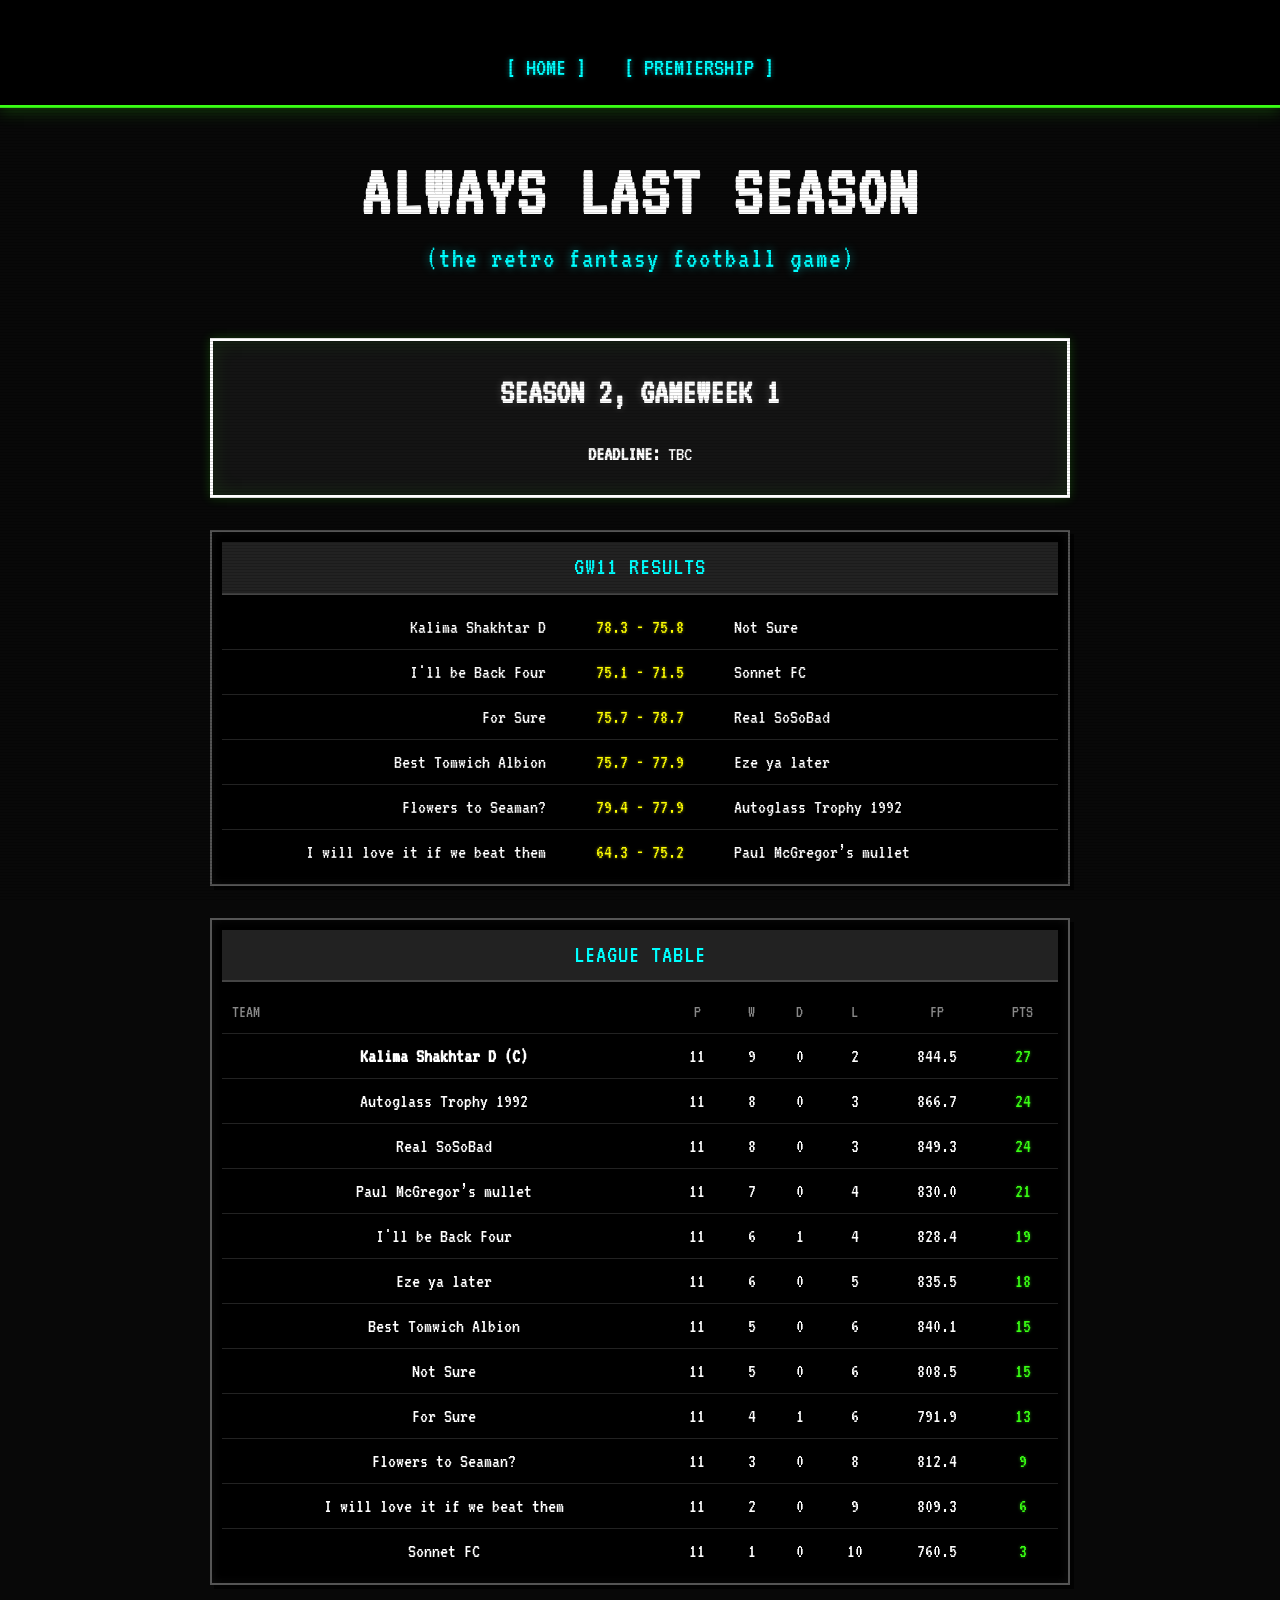
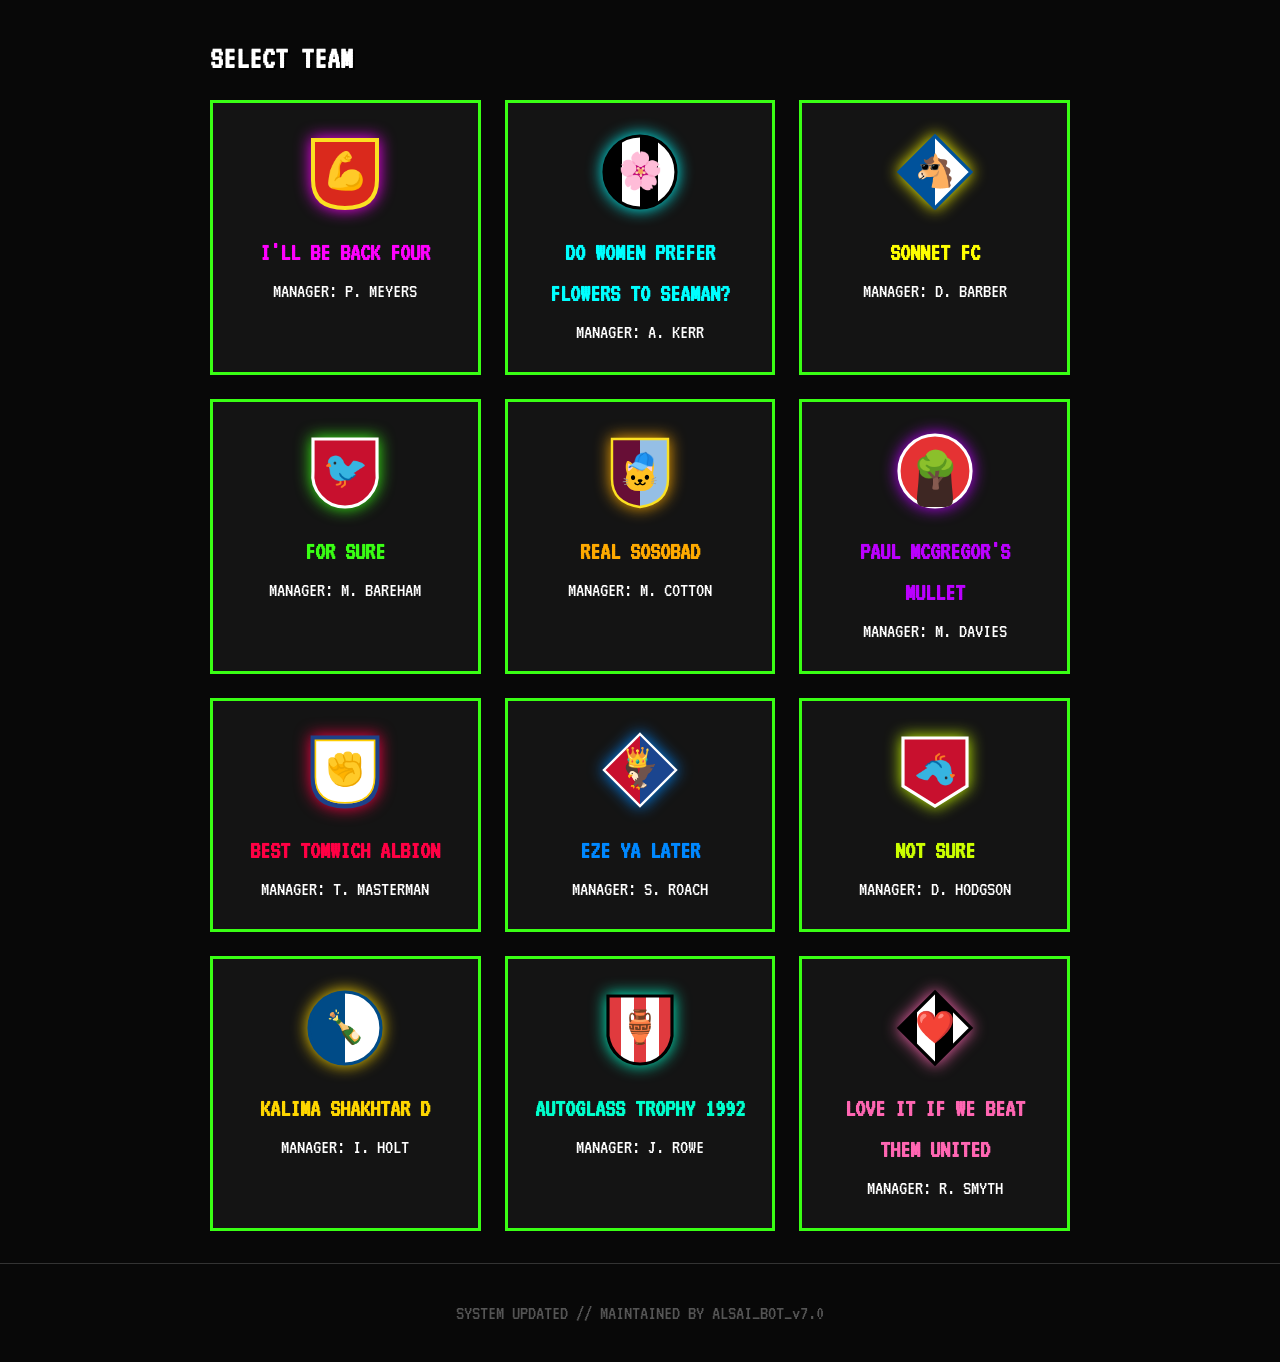
==== commit 7d087be4: "Update index.html" ====
--- a/index.html
+++ b/index.html
@@ -5,6 +5,19 @@
     <meta name="viewport" content="width=device-width, initial-scale=1.0">
     <title>Always Last Season - Retro Fantasy Football</title>
     <link rel="stylesheet" href="style.css">
+    <style>
+        @keyframes colorFlash {
+            0% { color: #ff00ff; }
+            25% { color: #00ffff; }
+            50% { color: #ffff00; }
+            75% { color: #39ff14; }
+            100% { color: #ff00ff; }
+        }
+        .champions-flash {
+            animation: colorFlash 3s infinite linear;
+            font-weight: bold;
+        }
+    </style>
 </head>
 <body>
 
@@ -91,9 +104,8 @@
                         </tr>
                     </thead>
                     <tbody>
-                        <tr class="promo"><td class="t-left">Kalima Shakhtar D</td><td>11</td><td>9</td><td>0</td><td>2</td><td>844.5</td><td class="hl-green">27</td></tr>
-                        <tr class="promo"><td class="t-left">Autoglass Trophy 1992</td><td>11</td><td>8</td><td>0</td><td>3</td><td>866.7</td><td class="hl-green">24</td></tr>
-                        
+                        <tr><td class="t-left champions-flash">Kalima Shakhtar D (C)</td><td>11</td><td>9</td><td>0</td><td>2</td><td>844.5</td><td class="hl-green">27</td></tr>
+                        <tr><td class="t-left">Autoglass Trophy 1992</td><td>11</td><td>8</td><td>0</td><td>3</td><td>866.7</td><td class="hl-green">24</td></tr>
                         <tr><td class="t-left">Real SoSoBad</td><td>11</td><td>8</td><td>0</td><td>3</td><td>849.3</td><td class="hl-green">24</td></tr>
                         <tr><td class="t-left">Paul McGregor’s mullet</td><td>11</td><td>7</td><td>0</td><td>4</td><td>830.0</td><td class="hl-green">21</td></tr>
                         <tr><td class="t-left">I'll be Back Four</td><td>11</td><td>6</td><td>1</td><td>4</td><td>828.4</td><td class="hl-green">19</td></tr>
@@ -101,10 +113,9 @@
                         <tr><td class="t-left">Best Tomwich Albion</td><td>11</td><td>5</td><td>0</td><td>6</td><td>840.1</td><td class="hl-green">15</td></tr>
                         <tr><td class="t-left">Not Sure</td><td>11</td><td>5</td><td>0</td><td>6</td><td>808.5</td><td class="hl-green">15</td></tr>
                         <tr><td class="t-left">For Sure</td><td>11</td><td>4</td><td>1</td><td>6</td><td>791.9</td><td class="hl-green">13</td></tr>
-                        
-                        <tr class="relegation"><td class="t-left">Flowers to Seaman?</td><td>11</td><td>3</td><td>0</td><td>8</td><td>812.4</td><td class="hl-green">9</td></tr>
-                        <tr class="relegation"><td class="t-left">I will love it if we beat them</td><td>11</td><td>2</td><td>0</td><td>9</td><td>809.3</td><td class="hl-green">6</td></tr>
-                        <tr class="relegation"><td class="t-left">Sonnet FC</td><td>11</td><td>1</td><td>0</td><td>10</td><td>760.5</td><td class="hl-green">3</td></tr>
+                        <tr><td class="t-left">Flowers to Seaman?</td><td>11</td><td>3</td><td>0</td><td>8</td><td>812.4</td><td class="hl-green">9</td></tr>
+                        <tr><td class="t-left">I will love it if we beat them</td><td>11</td><td>2</td><td>0</td><td>9</td><td>809.3</td><td class="hl-green">6</td></tr>
+                        <tr><td class="t-left">Sonnet FC</td><td>11</td><td>1</td><td>0</td><td>10</td><td>760.5</td><td class="hl-green">3</td></tr>
                     </tbody>
                 </table>
             </div>
